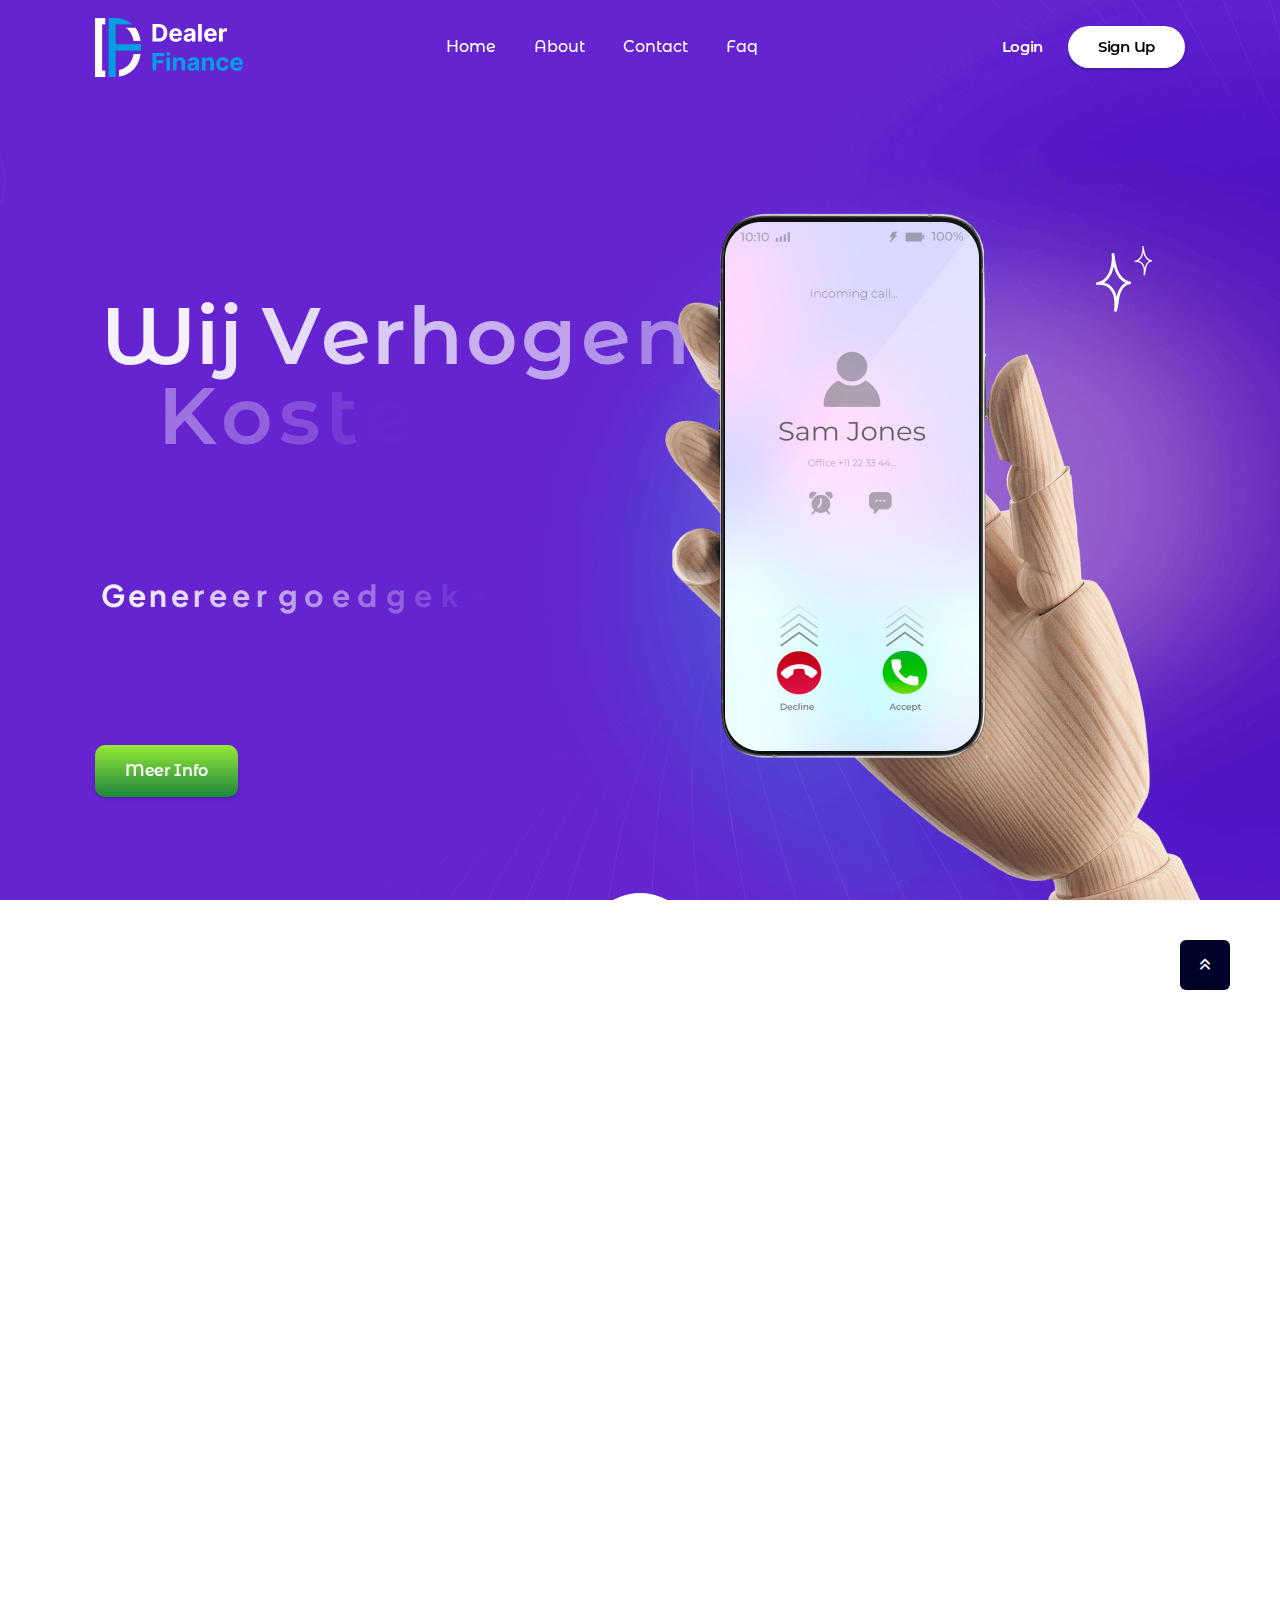
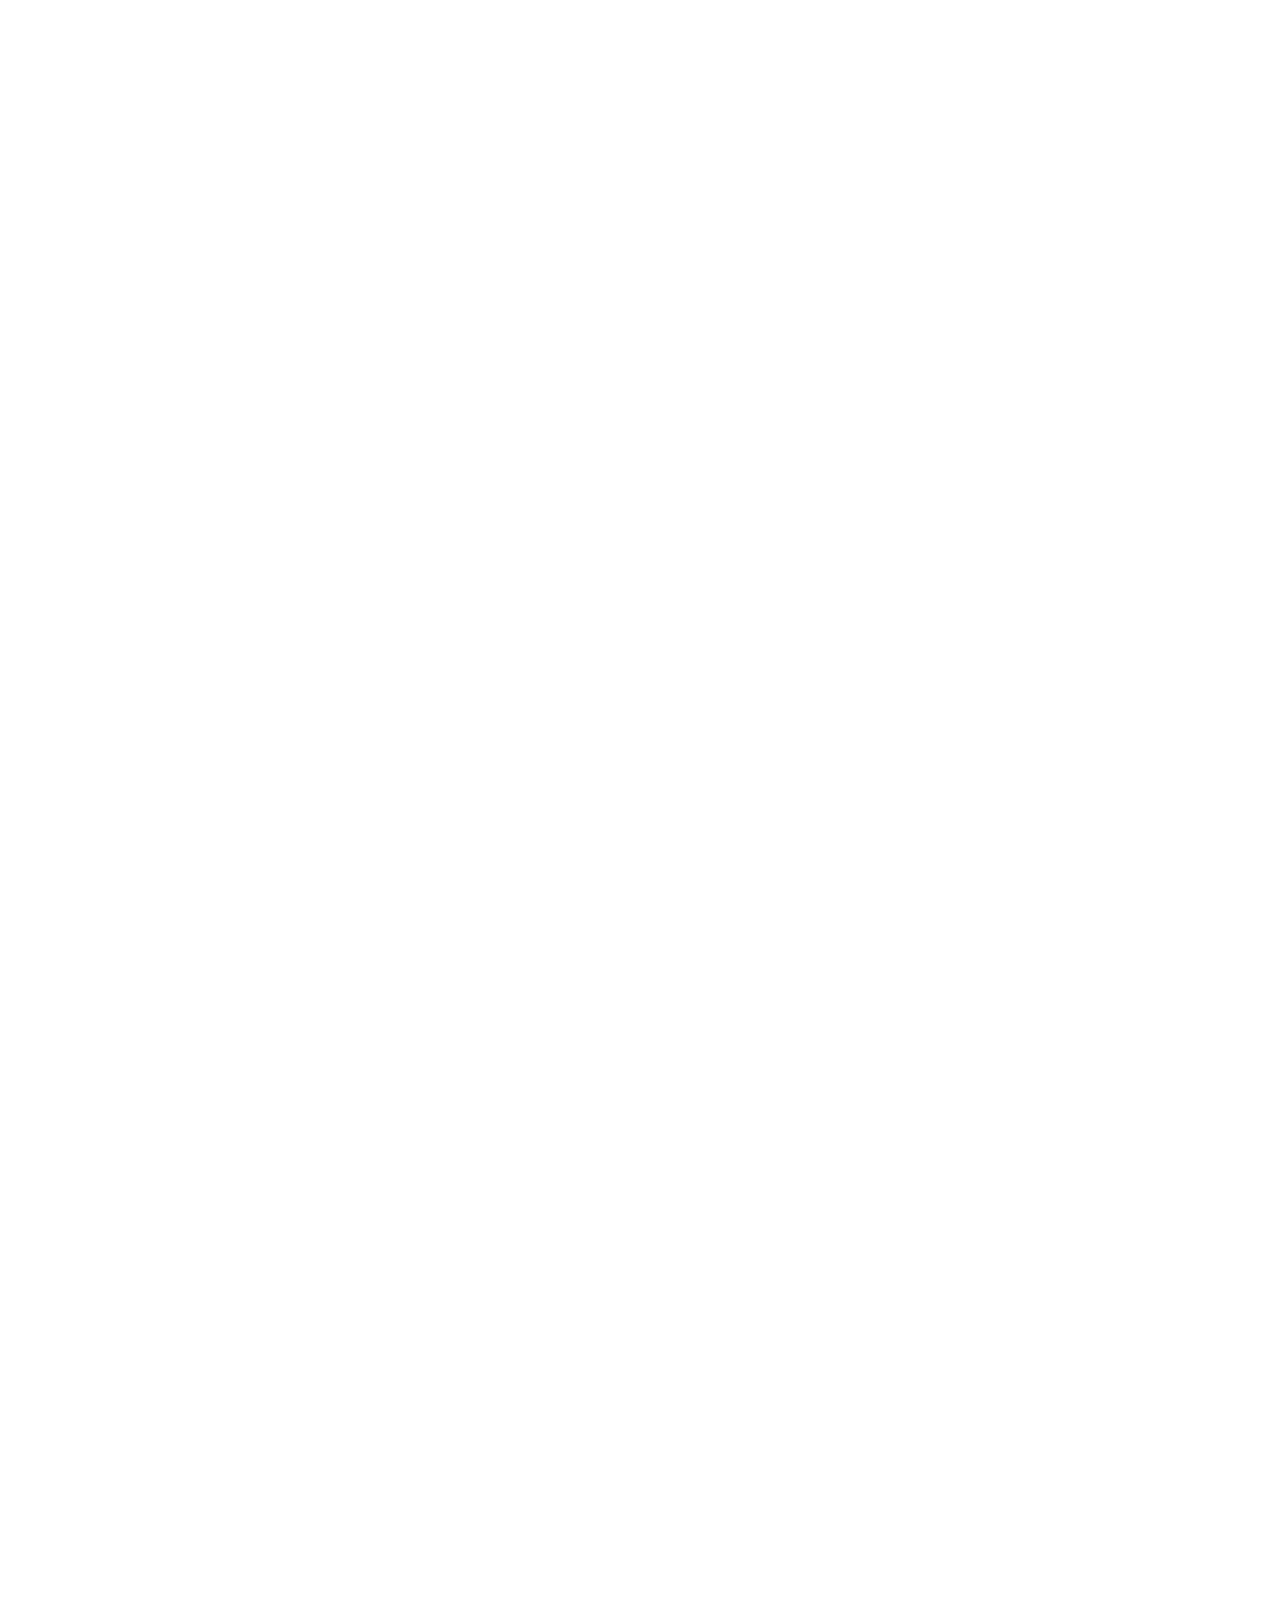
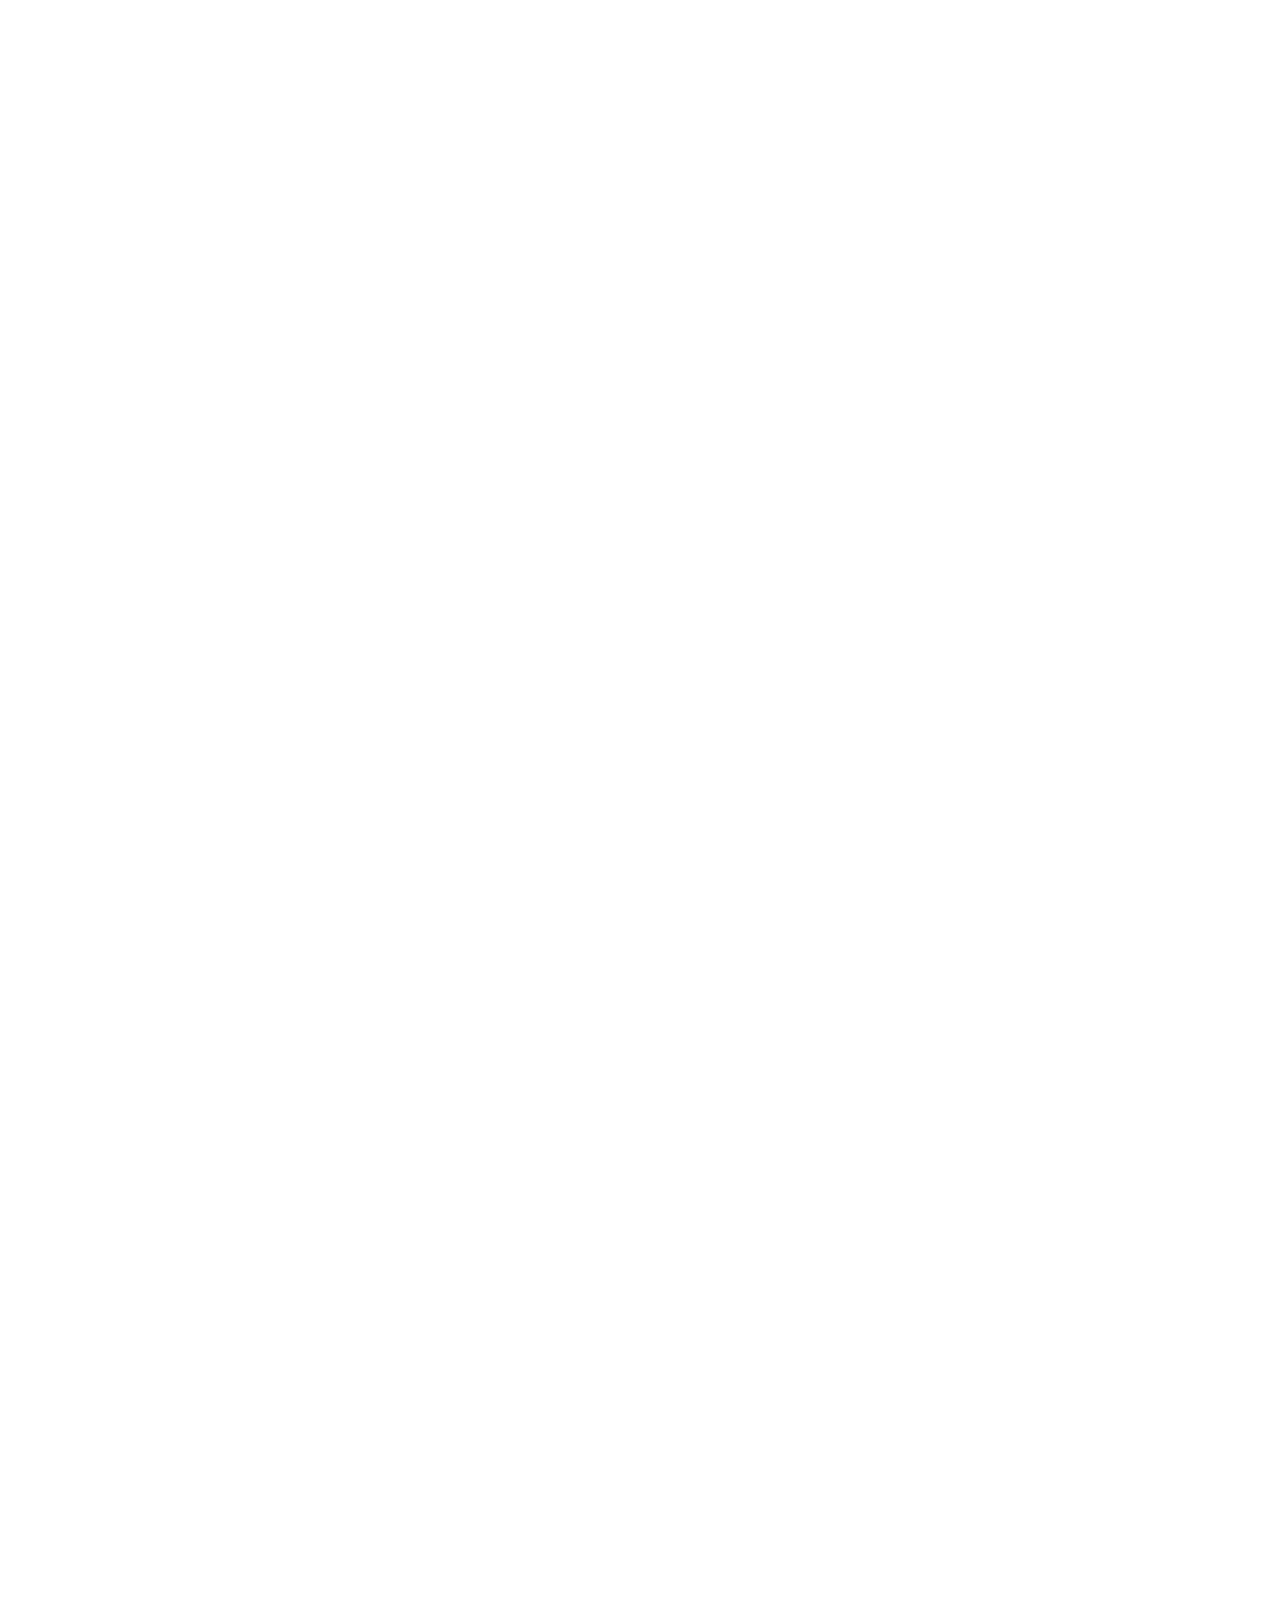
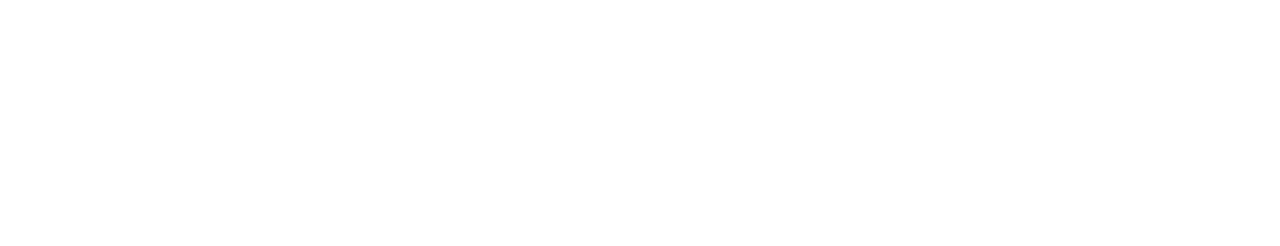
==== index.html @ 48c4adb1 "df website" ====
<!doctype html>
<html class="no-js" lang="zxx">

<head>
   <meta charset="utf-8">
   <meta http-equiv="x-ua-compatible" content="ie=edge">
   <title>DF - Dealer Finance</title>
   <meta name="description" content="">
   <meta name="viewport" content="width=device-width, initial-scale=1">

   <!-- Place favicon.ico in the root directory -->
   <link rel="shortcut icon" type="image/x-icon" href="assets/img/favicon-df.png">

   <!-- CSS here -->
   <link rel="stylesheet" href="assets/css/bootstrap.min.css">
   <link rel="stylesheet" href="assets/css/animate.css">
   <link rel="stylesheet" href="assets/css/custom-animation.css">
   <link rel="stylesheet" href="assets/css/slick.css">
   <link rel="stylesheet" href="assets/css/nice-select.css">
   <link rel="stylesheet" href="assets/css/flaticon.css">
   <link rel="stylesheet" href="assets/css/swiper-bundle.css">
   <link rel="stylesheet" href="assets/css/meanmenu.css">
   <link rel="stylesheet" href="assets/css/font-awesome-pro.css">
   <link rel="stylesheet" href="assets/css/magnific-popup.css">
   <link rel="stylesheet" href="assets/css/spacing.css">
   <link rel="stylesheet" href="assets/css/style.css">
</head>

<body>



   <!-- preloader -->
   <div id="preloader">
      <div class="preloader">
         <span></span>
         <span></span>
      </div>
   </div>
   <!-- preloader end  -->

   <!-- back-to-top-start  -->
   <button class="scroll-top scroll-to-target tp-style-green" data-target="html">
      <i class="far fa-angle-double-up"></i>
   </button>
   <!-- back-to-top-end  -->

   <!-- Popup container -->
   <div id="popup" class="popup">
      <div class="popup-content">
         <span class="close">&times;</span>
         <!-- <h2>Popup Content</h2> -->
         <img src="assets/img/about/about-5.png" alt="Image">
         <p>Lorem ipsum dolor sit amet, consectetur adipiscing elit.</p>
      </div>
   </div>

      <header class="tp-header-height">
         <!-- tp-header-area-start -->
         <div id="header-sticky" class="tp-header-2__area header-sticky-bg-2 tp-header-2__transparent tp-header-2__plr z-index-3">
            <div class="container-fluid g-0">
               <div class="row g-0 align-items-center">
                  <div class="col-xl-2 col-lg-2 col-md-6 col-6">
                     <div class="tp-header-2__logo">
                        <a class="white-logo" href="index.html"><img src="assets/img/logo/df-logo-white.png" alt=""></a>
                        <a class="black-logo" href="index.html"><img src="assets/img/logo/df-logo.png" alt=""></a>
                     </div>
                  </div>
                  <div class="col-xl-7 col-lg-7 d-none d-lg-block">
                     <div class="tp-header-2__main-menu text-center">
                        <nav id="mobile-menu">
                           <ul>
                              <li>
                                 <a href="index.html">Home</a>
                                 <!-- <ul class="submenu">
                                    <li><a href="index.html">Data analytics</a></li>
                                    <li><a href="index-2.html">Payment Gateway</a></li>
                                    <li><a href="index-3.html">CRM Software</a></li>
                                    <li><a href="index-4.html">Security Software</a></li>
                                    <li><a href="index-5.html">Saas</a></li>
                                 </ul> -->
                              </li>
                              <li>
                                 <a href="about.html">About</a>
                              </li>
                              <!-- <li>
                                 <a href="#">Pages</a>
                                 <ul class="submenu">
                                    <li><a href="about.html">About</a></li>
                                    <li><a href="team.html">Team</a></li>
                                    <li><a href="team-details.html">Team Details</a></li>
                                    <li><a href="career.html">Career</a></li>
                                    <li><a href="career-details.html">Career Details</a></li>
                                    <li><a href="integrations.html">Integrations</a></li>
                                    <li><a href="price.html">Price</a></li>
                                    <li><a href="register.html">Register</a></li>
                                    <li><a href="sign-in.html">Signin</a></li>
                                    <li><a href="404.html">404</a></li>
                                 </ul>
                              </li> -->
                              <!-- <li>
                                 <a href="service-details.html">Features</a>
                                 <ul class="submenu">
                                    <li><a href="service.html">Service</a></li>
                                    <li><a href="service-details.html">Service Details</a></li>
                                 </ul>
                              </li> -->
                              <!-- <li>
                                 <a href="blog-details.html">Blog</a>
                                 <ul class="submenu">
                                    <li><a href="blog.html">Blog</a></li>
                                    <li><a href="blog-list.html">Blog List</a></li>
                                    <li><a href="blog-details.html">Blog Details</a></li>
                                    <li><a href="blog-details-2.html">Blog Details 02</a></li>
                                 </ul>
                              </li>
                              <li>
                                 <a href="project-details.html">Portfoilo</a>
                                 <ul class="submenu">
                                    <li><a href="project.html">Project</a></li>
                                    <li><a href="project-details.html">Project Details</a></li>
                                 </ul>
                              </li> -->
                              <li><a href="contact.html">Contact</a></li>
                              <li><a href="faq.html">Faq</a></li>
                           </ul>
                        </nav>
                     </div>
                  </div>
                  <div class="col-xl-3 col-lg-3 col-md-6 col-6">
                     <div class="tp-header-2__right d-flex align-items-center justify-content-end">
                        <a class="tp-header-2__login d-none d-md-block" href="register.html">Login</a>
                        <a id="get-started" class="tp-btn-green-sm d-none d-md-block" href="sign-in.html">Sign Up</a>
                        <a class="header-bottom__bar tp-menu-bar d-lg-none" href="javascript:void(0)"><i class="fal fa-bars"></i></a>
                     </div>
                  </div>
               </div>
            </div>
         </div>
         <!-- tp-header-area-end -->
      </header>

   <!-- tp-offcanvus-area-start -->
   <div class="tpoffcanvas-area">
      <div class="tpoffcanvas">
         <div class="tpoffcanvas__close-btn">
            <button class="close-btn"><i class="fal fa-times"></i></button>
         </div>
         <div class="tpoffcanvas__logo text-center">
            <a href="index.html">
               <img src="assets/img/logo/df-logo-white.png" alt="">
            </a>
         </div>
         <div class="mobile-menu"></div>
         <div class="tpoffcanvas__instagram text-center">
            <div class="tpoffcanvas__instagram-title">
               <h4>instagram</h4>
            </div>
            <a href="#"><img src="assets/img/project/project-inner-4.jpg" alt=""></a>
            <a href="#"><img src="assets/img/project/project-inner-5.jpg" alt=""></a>
            <a href="#"><img src="assets/img/project/project-inner-6.jpg" alt=""></a>
            <a href="#"><img src="assets/img/project/project-inner-7.jpg" alt=""></a>
         </div>
         <div class="tpoffcanvas__info text-center">
            <h4 class="offcanva-title">we are here</h4>
            <a href="https://www.google.com/maps/@23.506657,90.3443647,7z" target="_blank">
               27 Division St, New York, <br>
               NY 10002, USA
            </a>
         </div>
         <div class="tpoffcanvas__social">
            <div class="social-icon text-center">
               <a href="#"><i class="fab fa-twitter"></i></a>
               <a href="#"><i class="fab fa-instagram"></i></a>
               <a href="#"><i class="fab fa-facebook-square"></i></a>
               <a href="#"><i class="fab fa-dribbble"></i></a>
            </div>
         </div>
      </div>
   </div>
   <div class="body-overlay"></div>
   <!-- tp-offcanvus-area-end -->

   <div id="smooth-wrapper">
      <div id="smooth-content">

         <main class="fix">
            <!-- tp-hero-area-start -->
            <div class="tp-hero-2__area tp-hero-2__ptb tp-hero-2__plr z-index fix p-relative"
               data-background="assets/img/hero/hero-bg-2.png">
               <div class="scroll-bg d-none d-sm-block">
                  <img src="assets/img/hero/scroll-down.png" alt="">
               </div>
               <div class="tp-hero-2__mouse-scroll smooth d-none d-sm-block">
                  <a class="mouse-scroll-btn" href="#payment-method"></a>
                  <span>Scroll Down</span>
               </div>
               <div class="tp-hero-2__shape-img-1 d-none d-sm-block">
                  <svg width="238" height="159" viewBox="0 0 238 159" fill="none" xmlns="http://www.w3.org/2000/svg">
                     <path class="line-2"
                        d="M234.344 52.0221C223.737 68.476 166.957 94.3438 103.492 41.3862C75.8453 16.8451 105.128 -10.4919 114.849 24.3323C124.571 59.1564 92.7914 100.54 68.4537 105.873C44.1161 111.206 27.3149 102.11 30.0997 91.4562C34.0369 76.394 74.0714 111.53 2.64231 134.089"
                        stroke="white" stroke-width="2" />
                     <path class="line-2" fill-rule="evenodd" clip-rule="evenodd"
                        d="M2.0625 133.958C2.41561 133.237 3.42407 131.16 3.56794 130.842C3.9652 129.948 4.03834 129.444 4.05489 128.923C4.06249 128.505 4.01353 128.07 4.12522 127.291C4.19178 126.861 3.87842 126.464 3.44849 126.405C3.01856 126.345 2.62947 126.648 2.56291 127.077C2.47204 127.784 2.47586 128.238 2.48453 128.637C2.48792 129.095 2.47134 129.451 2.12998 130.203C1.96731 130.57 0.83986 132.515 0.507014 133.501C0.331505 134.015 0.368942 134.416 0.454587 134.597C0.576866 134.857 0.815639 135.113 1.20469 135.308C1.70511 135.556 2.55838 135.75 3.5093 135.988C4.40364 136.21 5.40968 136.481 6.2686 136.942C6.98849 137.334 7.59496 137.863 7.84287 138.677C7.96607 139.092 8.3949 139.33 8.81178 139.207C9.22866 139.084 9.47003 138.645 9.34683 138.23C8.99025 137 8.10724 136.153 7.01332 135.56C6.04391 135.035 4.91164 134.714 3.88939 134.463C3.27915 134.309 2.71001 134.182 2.27274 134.041C2.20216 134.019 2.13233 133.988 2.0625 133.958Z"
                        fill="none" />
                  </svg>
               </div>
               <div class="container-fluid g-0">
                  <div class="row g-0 align-items-end">
                     <div class="col-xl-6 col-lg-6">
                        <div class="tp-hero-2__title-box">
                           <h3 class="tp-hero-2__title tp-char-animation">Wij Verhogen Kosteloos Uw Omzet!</h3>
                           
                        </div>
                        <div>
                           <h4 style="font-size: 30px; color: white; margin-bottom: 100px;" class="tp-char-animation">Genereer goedgekeurde proefritten 
                              met DealerFinance
                              </h4>
                        </div>
                        <div style="margin-bottom: 50px;" class="tp-hero-2__btn">
                           <a class="tp-btn-green wow tpfadeUp" data-wow-duration=".9s" data-wow-delay=".5s"
                              href="#">Meer Info</a>
                        </div>
                        <!-- <div class="tp-hero-2__user p-relative">
                           <h4 class="tp-char-animation-2">Over<span>5Ok+ Client</span> all over the world</h4>
                           <div class="tp-hero-2__user-img">
                              <img src="assets/img/hero/hero-user.jpg" alt="">
                           </div>
                           <div class="tp-hero-2__shape-1">
                              <svg width="101" height="15" viewBox="0 0 101 15" fill="none"
                                 xmlns="http://www.w3.org/2000/svg">
                                 <path d="M0.336934 5.24122C16.3707 0.583948 58.7418 -4.19312 99.9564 13.9568"
                                    stroke="white" stroke-width="1.5" />
                              </svg>
                           </div>
                        </div> -->
                     </div>
                     <div class="col-xl-6 col-lg-6">
                        <div class="tp-hero-2__right text-end p-relative">
                           <div class="tp-hero-2__main-img wow tpfadeRight" data-wow-duration=".9s"
                              data-wow-delay=".5s">
                              <img src="assets/img/hero/hero-img-2-1.png" alt="">
                           </div>
                           <!-- <div class="tp-hero-2__sub-img-1 d-none d-sm-block" data-parallax='{"x": 100, "smoothness": 30}'>
                              <img src="assets/img/hero/image_02.png" alt="">
                           </div> -->
                           <!-- <div class="tp-hero-2__sub-img-2 d-none d-sm-block"
                              data-parallax='{"x": -100, "smoothness": 10}'>
                              <img src="assets/img/hero/hero-img-2-3.png" alt="">
                           </div> -->
                           <!-- <div class="tp-hero-2__sub-img-3 d-none d-sm-block"
                              data-parallax='{"y": -80, "smoothness": 30}'>
                              <img src="assets/img/hero/hero-img-2-4.png" alt="">
                           </div> -->
                           <div class="tp-hero-2__sub-img-4">
                              <img src="assets/img/hero/hero-shape-2-2.png" alt="">
                           </div>
                        </div>
                     </div>
                  </div>
               </div>
            </div>
            <!-- tp-hero-area-end -->

            <!-- tp-video-area-start -->
            <div class="tp-vedio-area p-relative pt-120">
               <div class="container-fluid">
                  <div class="row justify-content-center">
                     <div class="col-xl-10">
                        <div class="tp-vedio-sction-box pb-70">
                           <h4 class="tp-vedio-title">
                              Wij leggen u graag in <br> 1 minuut uit hoe <b><span style="color: #0D3374;">Dealer</span> <span style="color: #009FE3;">Finance</span></b> uw <br> autobedrijf verbeterd!
                           </h4>
                        </div>
                     </div>
                  </div>
                  <div class="row">
                     <div class="col-12">
                        <div class="tp-vedio-wrap">
                           <a class="popup-video tp-cursor-point-area" href="https://www.youtube.com/watch?v=_RpLvsA1SNM">
                              <video class="play-video" id="myVideo" autoplay loop>
                                 <source src="https://html.hixstudio.net/videos/softec/softec-video.mp4" type="video/mp4">
                              </video>
                           </a>
                        </div>
                     </div>
                  </div>
               </div>
            </div>
            <!-- tp-video-area-end -->

            <!-- <div class="contact-form-area pb-120 mt-140">
               <div class="container">
                  <div class="row gx-0">
                     <div class="col-xl-5 col-lg-6">
                        <div class="contact-form-left">
                           <div class="contact-form-section-box pb-80">
                              <h5 class="inner-section-subtitle">CONTACT US</h5>
                              <h4 class="tp-section-title pb-10">We'd love to <br> hear From 
                              <span>
                                 <svg width="44" height="44" viewBox="0 0 44 44" fill="none" xmlns="http://www.w3.org/2000/svg" xmlns:xlink="http://www.w3.org/1999/xlink">
                                    <rect width="44" height="44" fill="url(#pattern0)"/>
                                    <defs>
                                    <pattern id="pattern0" patternContentUnits="objectBoundingBox" width="1" height="1">
                                    <use xlink:href="#image0_2106_35" transform="translate(-0.425532 -0.170213) scale(0.0212766)"/>
                                    </pattern>
                                    <image id="image0_2106_35" width="83" height="66" xlink:href="[data-uri]"/>
                                    </defs>
                                 </svg>
                              </span>
                              you.</h4>
                              <p>While we're good with smoke signals,
                                 there <br> are easier ways to get in touch.</p>
                           </div>
                           <div class="contact-form-social-box p-relative">
                              <div class="contact-form-social-item">
                                 <a href="#"><i class="fab fa-facebook-f"></i></a>
                                 <a href="#"><i class="fab fa-twitter"></i></a>
                                 <a href="#"><i class="fab fa-linkedin-in"></i></a>
                                 <a href="#"><i class="fab fa-instagram"></i></a>
                              </div>
                              <div class="contact-form-section-img">
                                 <img src="assets/img/contact/contact-icon-sm-4.png" alt="">
                              </div>
                           </div>
                        </div>
                     </div>
                     <div class="col-xl-7 col-lg-6">
                        <div class="contact-form-right-warp">
                           <div class="postbox__comment-form">
                              <form action="#" class="box">
                                 <div class="row gx-20">
                                    <div class="col-12">
                                       <div class="postbox__comment-input mb-30">
                                          <input type="text" class="inputText" required>
                                          <span class="floating-label">Full  Name</span>
                                       </div>
                                    </div>
                                    <div class="col-12">
                                       <div class="postbox__comment-input mb-30">
                                          <input type="text" class="inputText" required>
                                          <span class="floating-label">Your Email</span>
                                       </div>
                                    </div>
                                    <div class="col-12">
                                       <div class="postbox__comment-input mb-35">
                                          <input type="text" class="inputText" required>
                                          <span class="floating-label">Phone Number</span>
                                       </div>
                                    </div>
                                    <div class="col-12">
                                       <div class="postbox__select mb-30">
                                          <select>
                                             <option>Your Inquiry about</option>
                                             <option>01 Year</option>
                                             <option>02 Year</option>
                                             <option>03 Year</option>
                                             <option>04 Year</option>
                                             <option>05 Year</option>
                                          </select>
                                       </div>
                                    </div>
                                    <div class="col-xxl-12">
                                       <div class="postbox__comment-input mb-30">
                                          <textarea class="textareaText" required></textarea>
                                          <span class="floating-label-2">Message...</span>
                                       </div>
                                    </div>
                                    <div class="col-xxl-12">
                                       <div class="postbox__btn-box">
                                          <button class="submit-btn w-100">Send your Request</button>
                                       </div>
                                    </div>
                                 </div>
                              </form>
                           </div>
                        </div>
                     </div>
                  </div>
               </div>
            </div> -->

            <!-- tp-payment-area-start -->
            <!-- <div id="payment-method" class="tp-payment__area pt-110 pb-110">
               <div class="container">
                  <div class="row justify-content-center">
                     <div class="col-xl-7">
                        <div class="tp-payment__title-box text-center mb-55">
                           <h3 class="tp-section-title-lg">You'll love our <br> powerful payments.</h3>
                           <p>We've got all your payments covered</p>
                        </div>
                     </div>
                  </div>
                  <div class="row justify-content-center">
                     <div class="col-xl-12">
                        <div class="row">
                           <div class="col-md-6 mb-30">
                              <div class="tp-payment__item tp-payment__bg-color-2 p-relative z-index wow tpfadeLeft" data-wow-duration=".9s" data-wow-delay=".3s">
                                 <div class="tp-payment__shape-4">
                                    <img src="assets/img/payment/qrcode.png" alt="">
                                 </div>
                                 <div class="tp-payment__shape-5">
                                    <img src="assets/img/payment/mobile.png" alt="">
                                 </div>
                                 <div class="tp-payment__shape-6">
                                    <img src="assets/img/payment/hand.png" alt="">
                                 </div>
                                 <div class="tp-payment__shape-7">
                                    <img src="assets/img/payment/coin-1.png" alt="">
                                 </div>
                                 <div class="tp-payment__shape-8">
                                    <img src="assets/img/payment/coin-2.png" alt="">
                                 </div>
                                 <div class="tp-payment__content">
                                    <h3 class="tp-payment__title">Scan & Go</h3>
                                    <p>Transform your payment link into a QR code
                                       that customers can scan with their <br>
                                       phone to pay.
                                    </p>
                                 </div>
                              </div>
                           </div>
                           <div class="col-md-6 mb-30">
                              <div class="tp-payment__item tp-payment__bg-color-3 p-relative z-index wow tpfadeRight" data-wow-duration=".9s" data-wow-delay=".5s">
                                 <div class="tp-payment__shape-9">
                                    <img src="assets/img/payment/payment-3.png" alt="">
                                 </div>
                                 <div class="tp-payment__shape-11">
                                    <img src="assets/img/payment/message.png" alt="">
                                 </div>
                                 <div class="tp-payment__content">
                                    <h3 class="tp-payment__title">Easily Send Requesrs
                                       vai e-mail or SMS</h3>
                                    <p>... or copy-paste the link</p>
                                 </div>
                              </div>
                           </div>
                        </div>
                     </div>
                     <div class="col-xl-12 mb-30">
                        <div class="tp-payment__item p-relative z-index wow tpfadeUp" data-wow-duration=".9s" data-wow-delay=".7s">
                           <div class="tp-payment__shape-1">
                              <img src="assets/img/payment/background.png" alt="">
                           </div>
                           <div class="row">
                              <div class="col-md-6">
                                 <div class="tp-payment__content tp-payment__content-space">
                                    <h3 class="tp-payment__title">Online Billing & <br> Invoicing Payments.</h3>
                                    <p>Get paid faster with Online Invoicing <br> and the Virtual Terminal.</p>
                                    <a href="service-details.html">Explore Invoicing Tools<i class="far fa-arrow-right"></i></a>
                                 </div>
                              </div>
                              <div class="col-md-6">
                                 <div class="tp-payment__shape-2">
                                    <img src="assets/img/payment/image.png" alt="">
                                 </div>
                                 <div class="tp-payment__shape-3 d-none d-sm-block">
                                    <img src="assets/img/payment/get-paid.png" alt="">
                                 </div>
                              </div>
                           </div>
                        </div>
                     </div>
                  </div>
               </div>
            </div> -->
            <!-- tp-payment-area-end -->

            <section class="story-section" style="margin-top: 100px;">
               <div class="container">
                  <div class="row">
                     <div class="col-sm-6">
                        <img src="assets/img/faq/va.png" alt="">
                     </div>
                     <div class="col-sm-6">
                        <h1>Met Dealer Finance ben je 24/7 bereikbaar en wordt elke beller een lead.</h1>
                        <p>
                           Ondanks chatbots, online formulieren en WhatsApp, pakken de meeste klanten nog steeds het liefst de telefoon. Digital assistent Max neemt altijd de telefoon op. Hij registreert bellers en plant fysieke en telefonische afspraken in voor sales en werkplaats. Ook buiten kantooruren.
                           Dealers verhogen omzet door altijd telefonisch bereikbaar te zijn.
                        </p>
                        <a href="#">Learn more</a>
                     </div>
                  </div>
               </div>
            </section>
            

            <!-- tp-integration-area-start -->
            <div class="tp-intigration-area tp-intigration-five-space fix logo-section">
               <div class="container">
                  <div class="row">
                     <div class="col-12">
                        <div class="tp-intigration-five-wrapper p-relative">
                           <div class="tp-intigration-five-section-box text-center">
                              <h3 class="tp-section-title-5 pb-10 text-black"><span>Integreer</span> <br>Makkelijk Met Bekende Portalen</h3>
                              <p>Activeer DealerFinance in een paar klikken en verhoog uw omzet! </p>
                              <div class="tp-intigration-five-btn">
                                 <button id="openPopup" class="tp-btn-blue-lg purple-bg circle-effect-black">Probeer het uit </button>
                              </div>
                           </div>

                           

                           <div class="tp-intigration-five-circle-img-1 tp-zoom-thumb d-none d-lg-block">
                              <img src="assets/img/feature/bl1.png" alt="">
                           </div>
                           <div class="tp-intigration-five-circle-img-2 tp-zoom-thumb d-md-block">
                              <img src="assets/img/feature/bl4.png" alt="">
                           </div>
                           <div class="tp-intigration-five-circle-img-3 tp-zoom-thumb d-lg-block">
                              <img src="assets/img/feature/bl3.png" alt="">
                           </div>
                           <div class="tp-intigration-five-circle-img-4 tp-zoom-thumb d-md-block">
                              <img src="assets/img/feature/bl8.png" alt="">
                           </div>
                           <div class="tp-intigration-five-circle-img-5 tp-zoom-thumb d-md-block">
                              <img src="assets/img/feature/bl6-2.png" alt="">
                           </div>
                           <div class="tp-intigration-five-circle-img-6 tp-zoom-thumb d-lg-block">
                              <img src="assets/img/feature/bl2.png" alt="">
                           </div>
                           <!-- <div class="tp-intigration-five-circle-img-7 tp-zoom-thumb d-lg-block">
                              <img src="assets/img/feature/fea-circle-5-7.png" alt="">
                           </div> -->
                           <div class="tp-intigration-five-circle-img-8 tp-zoom-thumb d-lg-block">
                              <img src="assets/img/feature/bl9.png" alt="">
                           </div>
                           <div class="tp-intigration-five-circle-img-9 tp-zoom-thumb d-md-block">
                              <img src="assets/img/feature/bl7.png" alt="">
                           </div>
                           <div class="tp-intigration-five-circle-img-10 tp-zoom-thumb d-md-block">
                              <img src="assets/img/feature/bl5.png" alt="">
                           </div>
                           <div class="tp-intigration-five-circle-img-11 tp-zoom-thumb">
                              <img src="assets/img/feature/fea-circle-5-11.png" alt="">
                           </div>
                           <div class="tp-intigration-five-circle-img-12 tp-zoom-thumb">
                              <img src="assets/img/feature/fea-circle-5-12.png" alt="">
                           </div>
                           <div class="tp-intigration-five-circle-img-13 tp-zoom-thumb">
                              <img src="assets/img/feature/fea-circle-5-13.png" alt="">
                           </div>
                           <div class="tp-intigration-five-circle-img-14 tp-zoom-thumb">
                              <img src="assets/img/feature/fea-circle-5-14.png" alt="">
                           </div>
                        </div>
                     </div>
                  </div>
               </div>
            </div>
            <!-- tp-integration-area-end -->



            <!-- tp-payment-method-area-start -->
            <!-- <div class="tp-payment-method__area tp-payment-method__space">
               <div class="container-fluid g-0">
                  <div class="row g-0 justify-content-center">
                     <div class="col-xl-7">
                        <div class="tp-payment-method__title-box text-center mb-20">
                           <h3 class="tp-section-title-lg pb-10">Integreer makkelijk met <br> bekende portalen</h3>
                           <p>We've got all your payments covered</p>
                        </div>
                     </div>
                  </div>
                  <div class="row g-0">
                     <div class="col-12">
                        <div class="tp-payment-method__wrapper text-center p-relative">
                           <div class="tp-payment-method__main-circle p-relative z-index">
                              <div class="tp-payment-method__main-img z-index-3">
                                 <img src="assets/img/payment-logo/logo-main.png" alt="">
                              </div>
                              <div class="tp-payment-method__line-1">
                                 <div class="tp-payment-method__circle circle-1"></div>
                                 <span><img src="assets/img/payment-logo/logo-3.png" alt=""></span>
                              </div>
                              <div class="tp-payment-method__line-2 d-none d-lg-block">
                                 <div class="tp-payment-method__circle circle-2"></div>
                                 <span><img src="assets/img/payment-logo/logo-1.png" alt=""></span>
                              </div>
                              <div class="tp-payment-method__line-3">
                                 <div class="tp-payment-method__circle circle-3"></div>
                                 <span><img src="assets/img/payment-logo/logo-2.png" alt=""></span>
                              </div>
                              <div class="tp-payment-method__line-4 d-none d-lg-block">
                                 <div class="tp-payment-method__circle circle-4"></div>
                                 <span><img src="assets/img/payment-logo/logo-4.png" alt=""></span>
                              </div>
                              <div class="tp-payment-method__line-5">
                                 <div class="tp-payment-method__circle circle-5"></div>
                                 <span><img src="assets/img/payment-logo/logo-5.png" alt=""></span>
                              </div>
                              <div class="tp-payment-method__line-6 d-none d-lg-block">
                                 <div class="tp-payment-method__circle circle-6"></div>
                                 <span><img src="assets/img/payment-logo/logo-6.png" alt=""></span>
                              </div>
                              <div class="tp-payment-method__line-7">
                                 <div class="tp-payment-method__circle circle-7"></div>
                                 <span><img src="assets/img/payment-logo/logo-7.png" alt=""></span>
                              </div>
                              <div class="tp-payment-method__line-8 d-none d-lg-block">
                                 <div class="tp-payment-method__circle circle-8"></div>
                                 <span><img src="assets/img/payment-logo/logo-16.png" alt=""></span>
                              </div>
                              <div class="tp-payment-method__line-9">
                                 <div class="tp-payment-method__circle circle-9"></div>
                                 <span><img src="assets/img/payment-logo/logo-15.png" alt=""></span>
                              </div>
                              <div class="tp-payment-method__line-10 d-none d-lg-block">
                                 <div class="tp-payment-method__circle circle-10"></div>
                                 <span><img src="assets/img/payment-logo/logo-14.png" alt=""></span>
                              </div>
                              <div class="tp-payment-method__line-11">
                                 <div class="tp-payment-method__circle circle-11"></div>
                                 <span><img src="assets/img/payment-logo/logo-13.png" alt=""></span>
                              </div>
                              <div class="tp-payment-method__line-12 d-none d-lg-block">
                                 <div class="tp-payment-method__circle circle-12"></div>
                                 <span><img src="assets/img/payment-logo/logo-12.png" alt=""></span>
                              </div>
                              <div class="tp-payment-method__line-13">
                                 <div class="tp-payment-method__circle circle-13"></div>
                                 <span><img src="assets/img/payment-logo/logo-11.png" alt=""></span>
                              </div>
                              <div class="tp-payment-method__line-14 d-none d-lg-block">
                                 <div class="tp-payment-method__circle circle-14"></div>
                                 <span><img src="assets/img/payment-logo/logo-10.png" alt=""></span>
                              </div>
                              <div class="tp-payment-method__line-15">
                                 <div class="tp-payment-method__circle circle-15"></div>
                                 <span><img src="assets/img/payment-logo/logo-9.png" alt=""></span>
                              </div>
                              <div class="tp-payment-method__line-16">
                                 <div class="tp-payment-method__circle circle-16"></div>
                                 <span><img src="assets/img/payment-logo/logo-8.png" alt=""></span>
                              </div>
                           </div>
                        </div>
                     </div>
                  </div>
               </div>
            </div> -->
            <!-- tp-payment-method-area-end -->

            <!-- tp-service-area-end -->
            <!-- <div class="tp-service-2__area p-relative pt-70 pb-160">
               <div class="tp-service-2__shape">
                  <img src="assets/img/service/sv-bg-2-1.jpg" alt="">
               </div>
               <div class="container z-index-5">
                  <div class="row align-items-center mb-50">
                     <div class="col-xl-6 col-lg-6">
                        <div class="tp-service-2__section-box">
                           <h3 class="tp-section-title-lg pb-20">We provide the <br>
                              best service for you</h3>
                           <p>We've got all your payments covered</p>
                        </div>
                     </div>
                     <div class="col-xl-6 col-lg-6 wow tpfadeRight" data-wow-duration=".9s" data-wow-delay=".3s">
                        <div class="tp-service-2__user-box p-relative d-flex flex-wrap justify-content-lg-start justify-content-lg-end align-items-center">
                           <div class="tp-service-2__user-shape">
                              <svg width="470" height="18" viewBox="0 0 470 18" fill="none" xmlns="http://www.w3.org/2000/svg">
                                 <path fill-rule="evenodd" clip-rule="evenodd" d="M199.614 1.72387C177.533 2.31462 155.712 3.04101 134.432 3.83514C104.309 4.95854 74.1969 6.12068 44.2665 7.96073C34.8451 8.5418 25.2775 8.90979 15.915 9.63613C10.0378 10.0913 2.24477 10.7401 1.22204 10.8757C0.687102 10.9531 0.453729 11.0695 0.37832 11.1082C-0.151901 11.3794 -0.0551557 11.6407 0.244125 11.8441C0.364308 11.9313 0.668216 12.1444 1.51186 12.1735C57.9321 14.1588 115.625 10.285 172.113 9.87824C270.075 9.18096 371.005 11.9507 468.189 17.9938C469.037 18.0423 469.862 17.8001 469.98 17.4418C470.121 17.0931 469.508 16.7542 468.66 16.7057C371.312 10.6529 270.216 7.87347 172.066 8.58044C119.421 8.95813 65.7369 12.3575 13.0188 11.1953C14.2301 11.0985 15.4178 11.0016 16.5018 10.9144C25.8267 10.1881 35.3541 9.8298 44.7379 9.24873C74.6046 7.40868 104.655 6.24654 134.739 5.13282C172.066 3.73826 211.02 2.53737 250.28 1.97567C264.325 2.06283 278.322 2.15003 292.32 2.25656C322.602 2.48899 353.025 3.16691 383.236 4.07725C392.332 4.3581 401.428 4.64861 410.524 4.9004C413.541 4.98757 421.317 5.23932 422.401 5.21995C423.745 5.20058 424.004 4.73577 424.027 4.65829C424.098 4.48397 424.051 4.24185 423.391 4.03847C423.32 4.00942 422.896 3.91251 421.953 3.8544C367.023 0.426098 308.368 -0.145196 250.327 0.677985C189.104 0.319659 127.646 0.164636 66.5783 0C65.704 0 64.99 0.290577 64.9829 0.648903C64.9782 1.00723 65.6827 1.29782 66.557 1.3075C110.775 1.42371 155.217 1.53986 199.614 1.72387Z" fill="url(#paint0_linear_552_4801)"/>
                                 <defs>
                                 <linearGradient id="paint0_linear_552_4801" x1="0" y1="9" x2="470" y2="9" gradientUnits="userSpaceOnUse">
                                 <stop stop-color="#491EB8" stop-opacity="0"/>
                                 <stop offset="1" stop-color="#DA2A51"/>
                                 </linearGradient>
                                 </defs>
                              </svg>
                           </div>
                           <div class="tp-service-2__user">
                              <span data-purecounter-duration="0" data-purecounter-end="35" class="purecounter">35</span>
                              <p>Active Users</p>
                           </div>
                           <div class="tp-service-2__user">
                              <span>240<i>+</i></span>
                              <p>Trusted Companies</p>
                           </div>
                           <div class="tp-service-2__user">
                              <span>78<i>k</i></span>
                              <p>Customer care</p>
                           </div>
                        </div>
                     </div>
                  </div>
                  <div class="row gx-60">
                     <div class="col-xl-3 col-lg-3 col-md-6 mb-40 wow tpfadeUp" data-wow-duration=".9s" data-wow-delay=".4s">
                        <div class="tp-service-2__item-wrapper p-relative">
                           <div class="tp-service-2__item d-flex justify-content-between flex-column">
                              <div class="tp-service-2__icon">
                                 <img src="assets/img/service/sv-icon-2-1.png" alt="">
                              </div>
                              <div class="tp-service-2__text">
                                 <h4 class="tp-service-2__title-sm"><a href="service-details.html">Online</a></h4>
                                 <a class="tp-service-2__link" href="service-details.html">Explore<i class="far fa-arrow-right"></i></a>
                              </div>
                           </div>
                           <div class="tp-service-2__bg-shape"></div>
                        </div>
                     </div>
                     <div class="col-xl-3 col-lg-3 col-md-6 mb-40 wow tpfadeUp" data-wow-duration=".9s" data-wow-delay=".6s">
                        <div class="tp-service-2__item-wrapper p-relative">
                           <div class="tp-service-2__item d-flex justify-content-between flex-column">
                              <div class="tp-service-2__icon">
                                 <img src="assets/img/service/sv-icon-2-2.png" alt="">
                              </div>
                              <div class="tp-service-2__text">
                                 <h4 class="tp-service-2__title-sm"><a href="service-details.html">Bank Transfers</a></h4>
                                 <a class="tp-service-2__link" href="service-details.html">Explore<i class="far fa-arrow-right"></i></a>
                              </div>
                           </div>
                           <div class="tp-service-2__bg-shape tp-service-2__color-2"></div>
                        </div>
                     </div>
                     <div class="col-xl-3 col-lg-3 col-md-6 mb-40 wow tpfadeUp" data-wow-duration=".9s" data-wow-delay=".8s">
                        <div class="tp-service-2__item-wrapper p-relative">
                           <div class="tp-service-2__item d-flex justify-content-between flex-column">
                              <div class="tp-service-2__icon">
                                 <img src="assets/img/service/sv-icon-2-3.png" alt="">
                              </div>
                              <div class="tp-service-2__text">
                                 <h4 class="tp-service-2__title-sm"><a href="service-details.html">Keyed</a></h4>
                                 <a class="tp-service-2__link" href="service-details.html">Explore<i class="far fa-arrow-right"></i></a>
                              </div>
                           </div>
                           <div class="tp-service-2__bg-shape tp-service-2__color-3"></div>
                        </div>
                     </div>
                     <div class="col-xl-3 col-lg-3 col-md-6 mb-40 wow tpfadeUp" data-wow-duration=".9s" data-wow-delay=".9s">
                        <div class="tp-service-2__item-wrapper p-relative">
                           <div class="tp-service-2__item  d-flex justify-content-between flex-column">
                              <div class="tp-service-2__icon">
                                 <img src="assets/img/service/sv-icon-2-4.png" alt="">
                              </div>
                              <div class="tp-service-2__text">
                                 <h4 class="tp-service-2__title-sm"><a href="service-details.html">In-Person</a></h4>
                                 <a class="tp-service-2__link" href="service-details.html">Explore<i class="far fa-arrow-right"></i></a>
                              </div>
                           </div>
                           <div class="tp-service-2__bg-shape tp-service-2__color-4"></div>
                        </div>
                     </div>
                  </div>
                  <div class="row justify-content-center">
                     <div class="col-xl-10 wow tpfadeUp" data-wow-duration=".9s" data-wow-delay=".9s">
                        <div class="tp-service-2__bottom-wrapper p-relative mt-30">
                           <div class="tp-service-2__feature-item">
                              <h4 class="tp-service-2__feature-title">More free tools than you can handle</h4>
                              <div class="tp-service-2__feature-box d-flex justify-content-between">
                                 <div class="tp-service-2__feature-list">
                                    <ul>
                                       <li>Invoicing</li>
                                       <li>Online Checkout</li>
                                       <li>Point-of-Sale</li>
                                       <li>Online Food Ordering</li>
                                       <li>ICard Vault</li>
                                       <li>Customer Portal</li>
                                       <li>Inventory</li>
                                       <li>Virtual Terminal</li>
                                       <li>Recurring Plans</li>
                                       <li>Payment Links</li>
                                       <li>SMS Payments</li>
                                       <li>QR Codes</li>
                                    </ul>
                                 </div>
                              </div>
                           </div>
                        </div>
                     </div>
                  </div>
               </div>
            </div> -->
            <!-- tp-service-area-end -->

            <!-- tp-account-area-strat -->
            <!-- <div class="tp-account-area pb-120">
               <div class="container">
                  <div class="row align-items-center">
                     <div class="col-xl-6 col-lg-6">
                        <div class="tp-account-thumb-wrapper p-relative text-center wow tpfadeLeft" data-wow-duration=".9s" data-wow-delay=".5s">
                           <div class="tp-account-bg">
                              <img src="assets/img/account/account-bg.png" alt="">
                           </div>
                           <div class="tp-account-main-img">
                              <img src="assets/img/account/acc-main.png" alt="">
                           </div>
                           <div class="tp-account-author">
                              <img src="assets/img/account/ac-author.png" alt="">
                           </div>
                           <div class="tp-account-shape-1">
                              <img src="assets/img/account/ac-shape-1.png" alt="">
                           </div>
                           <div class="tp-account-shape-2">
                              <img src="assets/img/account/ac-shape-2.png" alt="">
                           </div>
                        </div>
                     </div>
                     <div class="col-xl-6 col-lg-6">
                        <div class="tp-account-step-wrapper">
                           <div class="tp-account-section-box mb-40">
                              <h4 class="tp-section-subtitle-2">Open An Account</h4>
                              <h3 class="tp-section-title-lg">Let’s get started</h3>
                           </div>
                           <div class="tp-account-step mb-50">
                              <div class="tp-account-item d-flex align-items-center">
                                 <span>01</span>
                                 <p>Sign up in a few minutes</p>
                              </div>
                              <div class="tp-account-item d-flex align-items-center">
                                 <span>02</span>
                                 <p>Let us verify your identity</p>
                              </div>
                              <div class="tp-account-item d-flex align-items-center">
                                 <span>03</span>
                                 <p>Your account is open; you can send <br> your first payment</p>
                              </div>
                           </div>
                           <div class="tp-account-btn-box">
                              <a class="tp-btn-green mb-15" href="register.html">Open An Account in Minutes</a>
                              <p>Try it for 30 days. For free. No obligations.</p>
                           </div>
                        </div>
                     </div>
                  </div>
               </div>
            </div> -->
            <!-- tp-account-area-end -->

            <!-- tp-testimonial-area-start -->
            <section id="review-sec">
               <div class="tp-testimonial-area pt-130 pb-130 fix" data-background="assets/img/testimonial/testi-bg-5-1.jpg">
                  <div class="container">
                     <div class="row align-items-end tp-testimonial-five-section-space">
                        <div class="col-md-8">
                           <div class="tp-testimonial-five-section-box">
                              <span class="tp-section-subtitle-5">Reviews</span>
                              <h3 class="tp-section-title-5">Deze autobedrijven gingen <span>u voor</span></h3>
                        </div>  
                        </div>
                        <div class="col-md-4">
                           <div class="tp-testimonial-five-arrow d-flex align-items-center justify-content-start justify-content-md-end">
                              <div class="test-next">
                                 <button><i class="far fa-arrow-left"></i></button>
                              </div>
                              <div class="test-prev">
                                 <button><i class="far fa-arrow-right"></i></button>
                              </div>
                           </div>
                        </div>
                     </div>
                  </div>
                  <div class="container-fluid p-0">
                     <div class="row g-0">
                        <div class="col-12">
                           <div class="tp-testimonial-five-slider-section">
                              <div class=" swiper-container testimonial-five-slider-active">
                                 <div class="swiper-wrapper">
                                    <div class="swiper-slide">
                                       <div class="tp-testimonial-five-item">
                                          <div class="tp-testimonial-five-wrapper d-flex justify-content-between align-items-center">
                                             <div class="tp-testimonial-five-top-info d-flex align-items-center">
                                                <div class="tp-testimonial-five-avata">
                                                   <img src="assets/img/testimonial/testi-icon-5-4.png" alt="">
                                                </div>
                                                <div class="tp-testimonial-five-author-info">
                                                   <h4>Joann J.</h4>
                                                   <span>Community Organiser</span>
                                                </div>
                                             </div>
                                             <div class="tp-testimonial-five-brand d-none d-sm-block">
                                                <img src="assets/img/testimonial/testi-logo-5-2.png" alt="">
                                             </div>
                                          </div>
                                          <div class="tp-testimonial-five-content">
                                             <p>“ This is really awesome. many small businessmen are
                                                suffering from this service in different platform and the
                                                lovers are always looking this kind of feature on
                                                their own website. ”
                                             </p>
                                          </div>
                                       </div>
                                    </div>
                                    <div class="swiper-slide">
                                       <div class="tp-testimonial-five-item">
                                          <div class="tp-testimonial-five-wrapper d-flex justify-content-between align-items-center">
                                             <div class="tp-testimonial-five-top-info d-flex align-items-center">
                                                <div class="tp-testimonial-five-avata">
                                                   <img src="assets/img/testimonial/testi-icon-5-2.png" alt="">
                                                </div>
                                                <div class="tp-testimonial-five-author-info">
                                                   <h4>Steven G.</h4>
                                                   <span>Community Organiser</span>
                                                </div>
                                             </div>
                                             <div class="tp-testimonial-five-brand d-none d-sm-block">
                                                <img src="assets/img/testimonial/testi-logo-5-1.png" alt="">
                                             </div>
                                          </div>
                                          <div class="tp-testimonial-five-content">
                                             <p>“ This is really awesome. many small businessmen are
                                                suffering from this service in different platform and the
                                                lovers are always looking this kind of feature on
                                                their own website. ”
                                             </p>
                                          </div>
                                       </div>
                                    </div>
                                    <div class="swiper-slide">
                                       <div class="tp-testimonial-five-item">
                                          <div class="tp-testimonial-five-wrapper d-flex justify-content-between align-items-center">
                                             <div class="tp-testimonial-five-top-info d-flex align-items-center">
                                                <div class="tp-testimonial-five-avata">
                                                   <img src="assets/img/testimonial/testi-icon-5-3.png" alt="">
                                                </div>
                                                <div class="tp-testimonial-five-author-info">
                                                   <h4>Gary M. Adams</h4>
                                                   <span>Community Organiser</span>
                                                </div>
                                             </div>
                                             <div class="tp-testimonial-five-brand d-none d-sm-block">
                                                <img src="assets/img/testimonial/testi-logo-5-3.png" alt="">
                                             </div>
                                          </div>
                                          <div class="tp-testimonial-five-content">
                                             <p>“ This is really awesome. many small businessmen are
                                                suffering from this service in different platform and the
                                                lovers are always looking this kind of feature on
                                                their own website. ”
                                             </p>
                                          </div>
                                       </div>
                                    </div>
                                    <div class="swiper-slide">
                                       <div class="tp-testimonial-five-item">
                                          <div class="tp-testimonial-five-wrapper d-flex justify-content-between align-items-center">
                                             <div class="tp-testimonial-five-top-info d-flex align-items-center">
                                                <div class="tp-testimonial-five-avata">
                                                   <img src="assets/img/testimonial/testi-icon-5-4.png" alt="">
                                                </div>
                                                <div class="tp-testimonial-five-author-info">
                                                   <h4>Edward G. Hall</h4>
                                                   <span>Community Organiser</span>
                                                </div>
                                             </div>
                                             <div class="tp-testimonial-five-brand d-none d-sm-block">
                                                <img src="assets/img/testimonial/testi-logo-5-3.png" alt="">
                                             </div>
                                          </div>
                                          <div class="tp-testimonial-five-content">
                                             <p>“ This is really awesome. many small businessmen are
                                                suffering from this service in different platform and the
                                                lovers are always looking this kind of feature on
                                                their own website. ”
                                             </p>
                                          </div>
                                       </div>
                                    </div>
                                    <div class="swiper-slide">
                                       <div class="tp-testimonial-five-item">
                                          <div class="tp-testimonial-five-wrapper d-flex justify-content-between align-items-center">
                                             <div class="tp-testimonial-five-top-info d-flex align-items-center">
                                                <div class="tp-testimonial-five-avata">
                                                   <img src="assets/img/testimonial/testi-icon-5-1.png" alt="">
                                                </div>
                                                <div class="tp-testimonial-five-author-info">
                                                   <h4>Erma P. Brown</h4>
                                                   <span>Community Organiser</span>
                                                </div>
                                             </div>
                                             <div class="tp-testimonial-five-brand d-none d-sm-block">
                                                <img src="assets/img/testimonial/testi-logo-5-2.png" alt="">
                                             </div>
                                          </div>
                                          <div class="tp-testimonial-five-content">
                                             <p>“ This is really awesome. many small businessmen are
                                                suffering from this service in different platform and the
                                                lovers are always looking this kind of feature on
                                                their own website. ”
                                             </p>
                                          </div>
                                       </div>
                                    </div>
                                 </div>
                              </div>
                              <div class="tp-scrollbar"></div>
                           </div>
                        </div>
                     </div>
                  </div>
               </div>
            </section>
            <!-- tp-testimonial-area-end -->

            <!-- tp-testimonial-area-start -->
            <!-- <div class="tp-testimonial-2-area pt-110 pb-120" data-background="assets/img/testimonial/testi-bg-2-1.png">
               <div class="container">
                  <div class="row justify-content-center">
                     <div class="col-xl-8">
                        <div class="tp-testimonial-2-section-box mb-15 text-center">
                           <h3 class="tp-section-title-lg text-white">What people <br>
                              are saying about us</h3>
                        </div>
                     </div>
                  </div>
                  <div class="row">
                     <div class="col-12">
                        <div class="tp-testimonial-2-section">
                           <div class="tp-testimonial-2-slider-active">
                              <div>
                                 <div class="tp-testimonial-2-item p-relative wow tpfadeUp" data-wow-duration=".9s" data-wow-delay=".3s">
                                    <div class="tp-testimonial-2-border-shape">
                                       <img src="assets/img/testimonial/BODY.png" alt="">
                                    </div>
                                    <div class="tp-testimonial-2-star">
                                       <span>
                                          <svg width="16" height="16" viewBox="0 0 16 16" fill="none" xmlns="http://www.w3.org/2000/svg">
                                             <path d="M8 0L10.472 5.26604L16 6.11567L12 10.2124L12.944 16L8 13.266L3.056 16L4 10.2124L0 6.11567L5.528 5.26604L8 0Z" fill="#FFCF55"/>
                                          </svg>
                                       </span>
                                       <span>
                                          <svg width="16" height="16" viewBox="0 0 16 16" fill="none" xmlns="http://www.w3.org/2000/svg">
                                             <path d="M8 0L10.472 5.26604L16 6.11567L12 10.2124L12.944 16L8 13.266L3.056 16L4 10.2124L0 6.11567L5.528 5.26604L8 0Z" fill="#FFCF55"/>
                                          </svg>
                                       </span>
                                       <span>
                                          <svg width="16" height="16" viewBox="0 0 16 16" fill="none" xmlns="http://www.w3.org/2000/svg">
                                             <path d="M8 0L10.472 5.26604L16 6.11567L12 10.2124L12.944 16L8 13.266L3.056 16L4 10.2124L0 6.11567L5.528 5.26604L8 0Z" fill="#FFCF55"/>
                                          </svg>
                                       </span>
                                       <span>
                                          <svg width="16" height="16" viewBox="0 0 16 16" fill="none" xmlns="http://www.w3.org/2000/svg">
                                             <path d="M8 0L10.472 5.26604L16 6.11567L12 10.2124L12.944 16L8 13.266L3.056 16L4 10.2124L0 6.11567L5.528 5.26604L8 0Z" fill="#FFCF55"/>
                                          </svg>
                                       </span>
                                       <span>
                                          <svg width="16" height="16" viewBox="0 0 16 16" fill="none" xmlns="http://www.w3.org/2000/svg">
                                             <path d="M8 0L10.472 5.26604L16 6.11567L12 10.2124L12.944 16L8 13.266L3.056 16L4 10.2124L0 6.11567L5.528 5.26604L8 0Z" fill="#FFCF55"/>
                                          </svg>
                                       </span>
                                       <span>
                                          <svg width="16" height="16" viewBox="0 0 16 16" fill="none" xmlns="http://www.w3.org/2000/svg">
                                             <path d="M8 0L10.472 5.26604L16 6.11567L12 10.2124L12.944 16L8 13.266L3.056 16L4 10.2124L0 6.11567L5.528 5.26604L8 0Z" fill="#FFCF55"/>
                                          </svg>
                                       </span>
                                    </div>
                                    <div class="tp-testimonial-2-content">
                                       <p>"Is it possible to Love your credit card processor? with Softec, yes!"</p>
                                    </div>
                                    <div class="tp-testimonial-2-author d-flex align-items-center">
                                       <div class="tp-testimonial-2-img">
                                          <img src="assets/img/testimonial/testi-icon-2-1.png" alt="">
                                       </div>
                                       <div class="tp-testimonial-2-author-info">
                                          <h5>Lana Rey</h5>
                                          <span>Founder & Leader</span>
                                       </div>
                                    </div>
                                 </div>
                              </div>
                              <div>
                                 <div class="tp-testimonial-2-item p-relative wow tpfadeUp" data-wow-duration=".9s" data-wow-delay=".5s">
                                    <div class="tp-testimonial-2-border-shape">
                                       <img src="assets/img/testimonial/BODY.png" alt="">
                                    </div>
                                    <div class="tp-testimonial-2-star">
                                       <span>
                                          <svg width="16" height="16" viewBox="0 0 16 16" fill="none" xmlns="http://www.w3.org/2000/svg">
                                             <path d="M8 0L10.472 5.26604L16 6.11567L12 10.2124L12.944 16L8 13.266L3.056 16L4 10.2124L0 6.11567L5.528 5.26604L8 0Z" fill="#FFCF55"/>
                                          </svg>
                                       </span>
                                       <span>
                                          <svg width="16" height="16" viewBox="0 0 16 16" fill="none" xmlns="http://www.w3.org/2000/svg">
                                             <path d="M8 0L10.472 5.26604L16 6.11567L12 10.2124L12.944 16L8 13.266L3.056 16L4 10.2124L0 6.11567L5.528 5.26604L8 0Z" fill="#FFCF55"/>
                                          </svg>
                                       </span>
                                       <span>
                                          <svg width="16" height="16" viewBox="0 0 16 16" fill="none" xmlns="http://www.w3.org/2000/svg">
                                             <path d="M8 0L10.472 5.26604L16 6.11567L12 10.2124L12.944 16L8 13.266L3.056 16L4 10.2124L0 6.11567L5.528 5.26604L8 0Z" fill="#FFCF55"/>
                                          </svg>
                                       </span>
                                       <span>
                                          <svg width="16" height="16" viewBox="0 0 16 16" fill="none" xmlns="http://www.w3.org/2000/svg">
                                             <path d="M8 0L10.472 5.26604L16 6.11567L12 10.2124L12.944 16L8 13.266L3.056 16L4 10.2124L0 6.11567L5.528 5.26604L8 0Z" fill="#FFCF55"/>
                                          </svg>
                                       </span>
                                       <span>
                                          <svg width="16" height="16" viewBox="0 0 16 16" fill="none" xmlns="http://www.w3.org/2000/svg">
                                             <path d="M8 0L10.472 5.26604L16 6.11567L12 10.2124L12.944 16L8 13.266L3.056 16L4 10.2124L0 6.11567L5.528 5.26604L8 0Z" fill="#FFCF55"/>
                                          </svg>
                                       </span>
                                       <span>
                                          <svg width="16" height="16" viewBox="0 0 16 16" fill="none" xmlns="http://www.w3.org/2000/svg">
                                             <path d="M8 0L10.472 5.26604L16 6.11567L12 10.2124L12.944 16L8 13.266L3.056 16L4 10.2124L0 6.11567L5.528 5.26604L8 0Z" fill="#FFCF55"/>
                                          </svg>
                                       </span>
                                    </div>
                                    <div class="tp-testimonial-2-content">
                                       <p>"Is it possible to Love your credit card processor? with Softec, yes!"</p>
                                    </div>
                                    <div class="tp-testimonial-2-author d-flex align-items-center">
                                       <div class="tp-testimonial-2-img">
                                          <img src="assets/img/testimonial/testi-icon-2-2.png" alt="">
                                       </div>
                                       <div class="tp-testimonial-2-author-info">
                                          <h5>J. McGhee</h5>
                                          <span>Founder & Leader</span>
                                       </div>
                                    </div>
                                 </div>
                              </div>
                              <div>
                                 <div class="tp-testimonial-2-item p-relative wow tpfadeUp" data-wow-duration=".9s" data-wow-delay=".7s">
                                    <div class="tp-testimonial-2-border-shape">
                                       <img src="assets/img/testimonial/BODY.png" alt="">
                                    </div>
                                    <div class="tp-testimonial-2-star">
                                       <span>
                                          <svg width="16" height="16" viewBox="0 0 16 16" fill="none" xmlns="http://www.w3.org/2000/svg">
                                             <path d="M8 0L10.472 5.26604L16 6.11567L12 10.2124L12.944 16L8 13.266L3.056 16L4 10.2124L0 6.11567L5.528 5.26604L8 0Z" fill="#FFCF55"/>
                                          </svg>
                                       </span>
                                       <span>
                                          <svg width="16" height="16" viewBox="0 0 16 16" fill="none" xmlns="http://www.w3.org/2000/svg">
                                             <path d="M8 0L10.472 5.26604L16 6.11567L12 10.2124L12.944 16L8 13.266L3.056 16L4 10.2124L0 6.11567L5.528 5.26604L8 0Z" fill="#FFCF55"/>
                                          </svg>
                                       </span>
                                       <span>
                                          <svg width="16" height="16" viewBox="0 0 16 16" fill="none" xmlns="http://www.w3.org/2000/svg">
                                             <path d="M8 0L10.472 5.26604L16 6.11567L12 10.2124L12.944 16L8 13.266L3.056 16L4 10.2124L0 6.11567L5.528 5.26604L8 0Z" fill="#FFCF55"/>
                                          </svg>
                                       </span>
                                       <span>
                                          <svg width="16" height="16" viewBox="0 0 16 16" fill="none" xmlns="http://www.w3.org/2000/svg">
                                             <path d="M8 0L10.472 5.26604L16 6.11567L12 10.2124L12.944 16L8 13.266L3.056 16L4 10.2124L0 6.11567L5.528 5.26604L8 0Z" fill="#FFCF55"/>
                                          </svg>
                                       </span>
                                       <span>
                                          <svg width="16" height="16" viewBox="0 0 16 16" fill="none" xmlns="http://www.w3.org/2000/svg">
                                             <path d="M8 0L10.472 5.26604L16 6.11567L12 10.2124L12.944 16L8 13.266L3.056 16L4 10.2124L0 6.11567L5.528 5.26604L8 0Z" fill="#FFCF55"/>
                                          </svg>
                                       </span>
                                       <span>
                                          <svg width="16" height="16" viewBox="0 0 16 16" fill="none" xmlns="http://www.w3.org/2000/svg">
                                             <path d="M8 0L10.472 5.26604L16 6.11567L12 10.2124L12.944 16L8 13.266L3.056 16L4 10.2124L0 6.11567L5.528 5.26604L8 0Z" fill="#FFCF55"/>
                                          </svg>
                                       </span>
                                    </div>
                                    <div class="tp-testimonial-2-content">
                                       <p>"Is it possible to Love your credit card processor? with Softec, yes!"</p>
                                    </div>
                                    <div class="tp-testimonial-2-author d-flex align-items-center">
                                       <div class="tp-testimonial-2-img">
                                          <img src="assets/img/testimonial/testi-icon-2-3.png" alt="">
                                       </div>
                                       <div class="tp-testimonial-2-author-info">
                                          <h5>Michael H.</h5>
                                          <span>Founder & Leader</span>
                                       </div>
                                    </div>
                                 </div>
                              </div>
                              <div>
                                 <div class="tp-testimonial-2-item p-relative wow tpfadeUp" data-wow-duration=".9s" data-wow-delay=".9s">
                                    <div class="tp-testimonial-2-border-shape">
                                       <img src="assets/img/testimonial/BODY.png" alt="">
                                    </div>
                                    <div class="tp-testimonial-2-star">
                                       <span>
                                          <svg width="16" height="16" viewBox="0 0 16 16" fill="none" xmlns="http://www.w3.org/2000/svg">
                                             <path d="M8 0L10.472 5.26604L16 6.11567L12 10.2124L12.944 16L8 13.266L3.056 16L4 10.2124L0 6.11567L5.528 5.26604L8 0Z" fill="#FFCF55"/>
                                          </svg>
                                       </span>
                                       <span>
                                          <svg width="16" height="16" viewBox="0 0 16 16" fill="none" xmlns="http://www.w3.org/2000/svg">
                                             <path d="M8 0L10.472 5.26604L16 6.11567L12 10.2124L12.944 16L8 13.266L3.056 16L4 10.2124L0 6.11567L5.528 5.26604L8 0Z" fill="#FFCF55"/>
                                          </svg>
                                       </span>
                                       <span>
                                          <svg width="16" height="16" viewBox="0 0 16 16" fill="none" xmlns="http://www.w3.org/2000/svg">
                                             <path d="M8 0L10.472 5.26604L16 6.11567L12 10.2124L12.944 16L8 13.266L3.056 16L4 10.2124L0 6.11567L5.528 5.26604L8 0Z" fill="#FFCF55"/>
                                          </svg>
                                       </span>
                                       <span>
                                          <svg width="16" height="16" viewBox="0 0 16 16" fill="none" xmlns="http://www.w3.org/2000/svg">
                                             <path d="M8 0L10.472 5.26604L16 6.11567L12 10.2124L12.944 16L8 13.266L3.056 16L4 10.2124L0 6.11567L5.528 5.26604L8 0Z" fill="#FFCF55"/>
                                          </svg>
                                       </span>
                                       <span>
                                          <svg width="16" height="16" viewBox="0 0 16 16" fill="none" xmlns="http://www.w3.org/2000/svg">
                                             <path d="M8 0L10.472 5.26604L16 6.11567L12 10.2124L12.944 16L8 13.266L3.056 16L4 10.2124L0 6.11567L5.528 5.26604L8 0Z" fill="#FFCF55"/>
                                          </svg>
                                       </span>
                                       <span>
                                          <svg width="16" height="16" viewBox="0 0 16 16" fill="none" xmlns="http://www.w3.org/2000/svg">
                                             <path d="M8 0L10.472 5.26604L16 6.11567L12 10.2124L12.944 16L8 13.266L3.056 16L4 10.2124L0 6.11567L5.528 5.26604L8 0Z" fill="#FFCF55"/>
                                          </svg>
                                       </span>
                                    </div>
                                    <div class="tp-testimonial-2-content">
                                       <p>"Is it possible to Love your credit card processor? with Softec, yes!"</p>
                                    </div>
                                    <div class="tp-testimonial-2-author d-flex align-items-center">
                                       <div class="tp-testimonial-2-img">
                                          <img src="assets/img/testimonial/testi-icon-2-1.png" alt="">
                                       </div>
                                       <div class="tp-testimonial-2-author-info">
                                          <h5>Lana Rey</h5>
                                          <span>Founder & Leader</span>
                                       </div>
                                    </div>
                                 </div>
                              </div>
                           </div>
                        </div>
                     </div>
                  </div>
               </div>
            </div> -->
            <!-- tp-testimonial-area-end -->

           

            <br><br><br><br>

            <!-- tp-cta-area-start -->
            <div class="tp-cta-area p-relative">
               <div class="tp-cta-grey-bg grey-bg-2"></div>
               <div class="container">
                  <div class="row">
                     <div class="col-12">
                        <div class="tp-cta-bg" data-background="assets/img/cta/cta-bg.jpg">
                           <div class="tp-cta-content text-center">
                              <h3 class="tp-section-title-lg text-white">Bel Vrijblijvend Met Job! </h3>
                              <p>Job staat 24/7 klaar om uw omzet te verhogen! Laat uw klanten niet lopen.</p>
                              <a class="tp-btn-green">Get Started Now</a>
                           </div>
                        </div>
                     </div>
                  </div>
               </div>
            </div>
            <!-- tp-cta-area-end -->

         </main>

         

         <footer>

            <!-- tp-footer-area-start -->
            <!-- <div class="tp-footer__pl-pr grey-bg-2 tp-footer-style-2">
               <div class="tp-footer__area pt-90 tp-footer__tp-border-bottom">
                  <div class="container">
                     <div class="row">
                        <div class="col-xl-3 col-lg-3 col-md-6 pb-30 wow tpfadeUp" data-wow-duration=".9s" data-wow-delay=".3s">
                           <div class="tp-footer__widget footer-widget-2 footer-col-2-1">
                              <div class="tp-footer__logo mb-25">
                                 <a href="index.html">
                                    <img src="assets/img/logo/df-logo.png" alt="">
                                 </a>
                              </div>
                              <div class="tp-footer__contact-info">
                                 <a href="https://www.google.com.bd/maps/place/%E0%A6%B2%E0%A6%BE%E0%A6%95%E0%A7%8D%E0%A6%B8%E0%A7%87%E0%A6%AE%E0%A6%AC%E0%A6%BE%E0%A6%B0%E0%A7%8D%E0%A6%97/@49.8143242,5.5590915,10z/data=!3m1!4b1!4m5!3m4!1s0x479545b9ca212147:0x64db60f602d392ef!8m2!3d49.815273!4d6.129583"
                                    target="_blank">1811 Silverside Rd, Wilmington,<br>DE 19810, USA</a>
                                 <ul>
                                    <li>
                                       <span>
                                          <svg width="24" height="25" viewBox="0 0 24 25" fill="none"
                                             xmlns="http://www.w3.org/2000/svg">
                                             <path opacity="0.5"
                                                d="M7.7295 5.20453L8.56039 6.69335C9.31022 8.03693 9.00921 9.79947 7.82823 10.9805C7.82823 10.9805 7.82823 10.9805 7.82823 10.9805C7.82811 10.9806 6.39585 12.4131 8.99299 15.0102C11.5895 17.6067 13.0219 16.1758 13.0227 16.175C13.0228 16.175 13.0228 16.175 13.0228 16.1749C14.2038 14.994 15.9663 14.693 17.3099 15.4428L18.7987 16.2737C20.8275 17.406 21.0671 20.2512 19.2838 22.0345C18.2122 23.106 16.8995 23.9398 15.4484 23.9948C13.0056 24.0874 8.85699 23.4692 4.6955 19.3077C0.534019 15.1462 -0.0842204 10.9976 0.00838762 8.55479C0.0633994 7.10366 0.897189 5.79096 1.96874 4.7194C3.75204 2.93611 6.59725 3.17571 7.7295 5.20453Z"
                                                fill="#01103D" />
                                             <path
                                                d="M11.8539 0.806328C11.9387 0.282856 12.4336 -0.0722471 12.957 0.0125008C12.9894 0.0187032 13.0937 0.0381888 13.1483 0.0503544C13.2575 0.0746828 13.4099 0.11214 13.5999 0.167479C13.9799 0.278145 14.5107 0.460456 15.1477 0.752523C16.4232 1.33727 18.1205 2.36018 19.8819 4.12152C21.6432 5.88286 22.6661 7.58021 23.2509 8.85567C23.5429 9.49273 23.7252 10.0235 23.8359 10.4035C23.8913 10.5935 23.9287 10.7458 23.953 10.8551C23.9652 10.9097 23.9741 10.9536 23.9803 10.986L23.9877 11.0259C24.0724 11.5494 23.7205 12.0647 23.1971 12.1494C22.6751 12.234 22.1833 11.8806 22.0965 11.3595C22.0938 11.3456 22.0865 11.308 22.0786 11.2725C22.0628 11.2016 22.0355 11.0892 21.9922 10.9405C21.9055 10.643 21.7551 10.2009 21.5052 9.65598C21.0062 8.56739 20.1087 7.06416 18.524 5.47941C16.9392 3.89466 15.436 2.99723 14.3474 2.49816C13.8024 2.24831 13.3603 2.09784 13.0629 2.01121C12.9142 1.96789 12.7273 1.92499 12.6564 1.9092C12.1354 1.82237 11.7694 1.32831 11.8539 0.806328Z"
                                                fill="#01103D" />
                                             <path fill-rule="evenodd" clip-rule="evenodd"
                                                d="M12.1436 5.22244C12.2893 4.71255 12.8207 4.41731 13.3306 4.56299L13.0668 5.48622C13.3306 4.56299 13.3306 4.56299 13.3306 4.56299L13.3324 4.56352L13.3344 4.56408L13.3387 4.56533L13.3486 4.56829L13.3739 4.57618C13.3932 4.58236 13.4173 4.5904 13.4461 4.60059C13.5036 4.621 13.5796 4.65001 13.6728 4.68996C13.8593 4.76989 14.1141 4.89333 14.4272 5.0786C15.0538 5.44946 15.9092 6.06547 16.9142 7.07042C17.9191 8.07536 18.5351 8.9308 18.906 9.55742C19.0913 9.87045 19.2147 10.1253 19.2946 10.3118C19.3346 10.405 19.3636 10.481 19.384 10.5385C19.3942 10.5673 19.4022 10.5914 19.4084 10.6107L19.4163 10.636L19.4193 10.6459L19.4205 10.6502L19.4211 10.6521C19.4211 10.6521 19.4216 10.654 18.4984 10.9178L19.4216 10.654C19.5673 11.1639 19.272 11.6953 18.7622 11.841C18.2566 11.9854 17.7299 11.6964 17.5789 11.1945L17.5742 11.1807C17.5674 11.1615 17.5533 11.1236 17.5296 11.0683C17.4822 10.9577 17.3963 10.7769 17.2534 10.5355C16.9679 10.0532 16.4524 9.32441 15.5563 8.42831C14.6602 7.53221 13.9314 7.01665 13.4491 6.7312C13.2077 6.58831 13.0269 6.50241 12.9163 6.45504C12.861 6.43133 12.8231 6.41721 12.8039 6.41038L12.7901 6.40565C12.2882 6.25474 11.9991 5.72799 12.1436 5.22244Z"
                                                fill="#01103D" />
                                          </svg>
                                       </span>
                                       <a class="first-child" href="tel:+806(000)8899">+806 (000) 88 99</a>
                                    </li>
                                    <li>
                                       <span>
                                          <svg width="18" height="18" viewBox="0 0 18 18" fill="none"
                                             xmlns="http://www.w3.org/2000/svg">
                                             <path opacity="0.5"
                                                d="M9 18C13.9706 18 18 13.9706 18 9C18 4.02944 13.9706 0 9 0C4.02944 0 0 4.02944 0 9C0 10.4397 0.338055 11.8005 0.939116 13.0072C1.09884 13.3279 1.15201 13.6945 1.05941 14.0406L0.523359 16.044C0.290659 16.9137 1.08631 17.7093 1.95601 17.4766L3.95945 16.9406C4.30554 16.848 4.67209 16.9012 4.99278 17.0609C6.19953 17.6619 7.56029 18 9 18Z"
                                                fill="#1C274C" />
                                             <path
                                                d="M5.2425 9.7648C4.83243 9.7648 4.5 10.0972 4.5 10.5073C4.5 10.9174 4.83243 11.2498 5.2425 11.2498H10.6875C11.0976 11.2498 11.43 10.9174 11.43 10.5073C11.43 10.0972 11.0976 9.7648 10.6875 9.7648H5.2425Z"
                                                fill="#1C274C" />
                                             <path
                                                d="M5.2425 6.2998C4.83243 6.2998 4.5 6.63223 4.5 7.0423C4.5 7.45238 4.83243 7.7848 5.2425 7.7848H13.1625C13.5726 7.7848 13.905 7.45238 13.905 7.0423C13.905 6.63223 13.5726 6.2998 13.1625 6.2998H5.2425Z"
                                                fill="#1C274C" />
                                          </svg>
                                       </span>
                                       <a href="mailto:contact@info.com">contact@info.com</a>
                                    </li>
                                 </ul>
                              </div>
                           </div>
                        </div>
                        <div class="col-xl-3 col-lg-3 col-md-6 pb-30 wow tpfadeUp" data-wow-duration=".9s" data-wow-delay=".5s">
                           <div class="tp-footer__widget footer-widget-2 footer-col-2-2">
                              <h4 class="tp-footer__widget-title">Solutions</h4>
                              <div class="tp-footer__content">
                                 <ul>
                                    <li><a href="#">Payments</a></li>
                                    <li><a href="#">Advances</a></li>
                                    <li><a href="#">Online Checkout</a></li>
                                    <li><a href="#">Dashboard</a></li>
                                    <li><a href="#">Get Started</a></li>
                                 </ul>
                              </div>
                           </div>
                        </div>
                        <div class="col-xl-3 col-lg-3 col-md-6 pb-30 wow tpfadeUp" data-wow-duration=".9s" data-wow-delay=".7s">
                           <div class="tp-footer__widget footer-widget-2 footer-col-2-3">
                              <h4 class="tp-footer__widget-title">Other Pages</h4>
                              <div class="tp-footer__content">
                                 <ul>
                                    <li><a href="#">About</a></li>
                                    <li><a href="#">Services</a></li>
                                    <li><a href="#">How It Works</a></li>
                                    <li><a href="#">Pricing Plan</a></li>
                                    <li><a href="#">Blog</a></li>
                                    <li><a href="#">Contact</a></li>
                                 </ul>
                              </div>
                           </div>
                        </div>
                        <div class="col-xl-3 col-lg-3 col-md-6 pb-30 wow tpfadeUp" data-wow-duration=".9s" data-wow-delay=".9s">
                           <div class="tp-footer__widget footer-widget-2 footer-col-2-4">
                              <h4 class="tp-footer__widget-title">Download App</h4>
                              <div class="tp-footer__download-box d-flex align-items-center">
                                 <div class="tp-footer__qrcode mr-15">
                                   <a href="#"> <img src="assets/img/footer/dwnld-1.png" alt=""></a>
                                 </div>
                                 <div class="tp-footer__app">
                                    <a href=""><img class="mb-15" src="assets/img/footer/dwnld-2.png" alt=""></a>
                                   <a href="#"><img src="assets/img/footer/dwnld-3.png" alt=""></a>
                                 </div>
                              </div>
                           </div>
                        </div>
                     </div>
                  </div>
               </div>
               <div class="tp-copyright__area pt-20 pb-20">
                  <div class="container">
                     <div class="row align-items-center">
                        <div class="col-xl-3 col-lg-3 col-md-3 col-sm-6">
                           <div class="tp-copyright__social">
                              <a href="#"><i class="fab fa-facebook-f"></i></a>
                              <a href="#"><i class="fab fa-twitter"></i></a>
                              <a href="#"><i class="fab fa-vimeo-v"></i></a>
                              <a href="#"><i class="fab fa-instagram"></i></a>
                           </div>
                        </div>
                        <div class="col-xl-6 col-lg-6 col-md-6  d-none d-md-block">
                           <div class="tp-copyright__text tp-copyright__text-2 text-center">
                              <span>Full Copyright & Design By <a href="#">@Theme pure</a> – 2023</span>
                           </div>
                        </div>
                        <div class="col-xl-3 col-lg-3 col-md-3 col-sm-6">
                           <div
                              class="tp-copyright__lang-box  d-flex align-items-center justify-content-md-end justify-content-sm-end justify-content-start">
                              <div class="tp-copyright__lang tp-copyright__lang-2">
                                 <ul>
                                    <li>
                                       <a id="tp-copyright__lang-toggle" href="javascript:void(0)">
                                          <span>English (US)<i class="fal fa-angle-down"></i></span>
                                       </a>
                                       <ul class="tp-copyright__lang-submenu">
                                          <li>
                                             <a href="#">Arabic</a>
                                          </li>
                                          <li>
                                             <a href="#">Spanish</a>
                                          </li>
                                          <li>
                                             <a href="#">Mandarin</a>
                                          </li>
                                       </ul>
                                    </li>
                                 </ul>
                              </div>
                           </div>
                        </div>
                     </div>
                  </div>
               </div>
            </div> -->
            <!-- tp-footer-area-end -->

         </footer>

         <footer>
            <!-- tp-footer-area-start -->
            <div class="tp-footer__pl-pr grey-bg-2 pt-105">
               <div class="tp-footer__area p-relative tp-footer__tp-border-bottom">
                  <div class="tp-footer__shape-1 d-none d-xxl-block">
                     <img src="assets/img/footer/footer-inner-1.png" alt="">
                  </div>
                  <div class="tp-footer__shape-2 d-none d-xxl-block">
                     <img src="assets/img/footer/footer-inner-2.png" alt="">
                  </div>
                  <div class="container">
                     <div class="row">
                        <div class="col-xl-3 col-lg-3 col-md-6 pb-30">
                           <div class="tp-footer__widget tp-footer__input-inner footer-widget-3 footer-col-3-1">
                              <div class="tp-footer__logo mb-25">
                                 <a href="index.html">
                                    <img src="assets/img/logo/df-logo.png" alt="">
                                 </a>
                              </div>
                              <div class="tp-footer__contact-info">
                                 <!-- <p>Build a modern and creative website with crealand</p> -->
                                 <ul>
                                    <li>
                                       <span>
                                          <svg width="24" height="24" viewBox="0 0 24 24" fill="none" xmlns="http://www.w3.org/2000/svg">
                                             <path d="M13.2906 0.249174C12.878 0.211673 12.5132 0.51568 12.4757 0.928192C12.4382 1.3407 12.7422 1.70551 13.1548 1.74301L13.2906 0.249174ZM22.2533 10.8416C22.2908 11.2541 22.6556 11.5581 23.0681 11.5206C23.4806 11.4831 23.7846 11.1183 23.7471 10.7058L22.2533 10.8416ZM13.2227 0.996094C13.1548 1.74301 13.1543 1.74298 13.1539 1.74294C13.1538 1.74293 13.1534 1.74289 13.1532 1.74287C13.1527 1.74283 13.1523 1.74279 13.1519 1.74275C13.1511 1.74267 13.1505 1.74261 13.15 1.74256C13.149 1.74247 13.1487 1.74243 13.1491 1.74247C13.1497 1.74254 13.1529 1.74289 13.1585 1.74361C13.1698 1.74506 13.191 1.74798 13.2216 1.75308C13.2827 1.76327 13.3816 1.78217 13.5144 1.81537C13.7798 1.88173 14.1816 2.0054 14.6902 2.23144C15.7057 2.68274 17.157 3.54668 18.8033 5.19301L19.864 4.13235C18.0881 2.35653 16.484 1.38718 15.2994 0.860723C14.7081 0.597886 14.2238 0.446563 13.8782 0.360151C13.7054 0.316962 13.5674 0.290028 13.4682 0.273485C13.4186 0.265215 13.3786 0.259543 13.3488 0.255735C13.334 0.253832 13.3216 0.252394 13.3119 0.251331C13.307 0.2508 13.3028 0.250362 13.2992 0.250006C13.2975 0.249828 13.2959 0.249671 13.2944 0.249533C13.2937 0.249464 13.293 0.249399 13.2924 0.249339C13.292 0.24931 13.2916 0.249268 13.2914 0.249253C13.291 0.249213 13.2906 0.249174 13.2227 0.996094ZM18.8033 5.19301C20.4496 6.83934 21.3136 8.29066 21.7649 9.30608C21.9909 9.81467 22.1146 10.2165 22.181 10.482C22.2141 10.6148 22.233 10.7136 22.2432 10.7747C22.2483 10.8053 22.2513 10.8265 22.2527 10.8378C22.2534 10.8434 22.2538 10.8466 22.2538 10.8473C22.2539 10.8476 22.2538 10.8473 22.2538 10.8463C22.2537 10.8459 22.2536 10.8452 22.2536 10.8444C22.2535 10.844 22.2535 10.8436 22.2534 10.8431C22.2534 10.8429 22.2534 10.8425 22.2534 10.8424C22.2533 10.842 22.2533 10.8416 23.0002 10.7737C23.7471 10.7058 23.7471 10.7053 23.7471 10.7049C23.747 10.7047 23.747 10.7043 23.747 10.704C23.7469 10.7033 23.7469 10.7026 23.7468 10.7019C23.7466 10.7005 23.7465 10.6988 23.7463 10.6971C23.746 10.6935 23.7455 10.6893 23.745 10.6844C23.7439 10.6747 23.7425 10.6624 23.7406 10.6475C23.7368 10.6177 23.7311 10.5778 23.7228 10.5281C23.7063 10.4289 23.6794 10.2909 23.6362 10.1182C23.5498 9.77251 23.3984 9.28826 23.1356 8.69687C22.6091 7.51234 21.6398 5.90817 19.864 4.13235L18.8033 5.19301Z" fill="#595B62"/>
                                             <path d="M13.6816 4.59526C13.2834 4.48147 12.8682 4.71209 12.7544 5.11037C12.6406 5.50864 12.8713 5.92376 13.2695 6.03755L13.6816 4.59526ZM17.9398 10.7078C18.0536 11.1061 18.4687 11.3367 18.867 11.2229C19.2652 11.1091 19.4959 10.694 19.3821 10.2957L17.9398 10.7078ZM13.4756 5.31641C13.2695 6.03755 13.2692 6.03745 13.2689 6.03735C13.2688 6.03732 13.2684 6.03723 13.2682 6.03716C13.2678 6.03704 13.2674 6.03692 13.267 6.03681C13.2662 6.03658 13.2655 6.03638 13.2648 6.03619C13.2636 6.03581 13.2626 6.03552 13.2619 6.03531C13.2605 6.03489 13.2603 6.03481 13.2612 6.03511C13.2631 6.03569 13.2695 6.03778 13.2803 6.04163C13.302 6.04932 13.3415 6.0641 13.3976 6.08814C13.5097 6.13618 13.6887 6.22145 13.9254 6.36154C14.3984 6.64147 15.1051 7.14237 15.97 8.00729L17.0307 6.94663C16.0808 5.99669 15.2751 5.41731 14.6894 5.07068C14.3968 4.89749 14.1599 4.7829 13.9884 4.70942C13.9027 4.67269 13.8335 4.64628 13.7819 4.62798C13.7561 4.61884 13.7348 4.61172 13.718 4.60636C13.7096 4.60368 13.7024 4.60143 13.6963 4.5996C13.6933 4.59868 13.6905 4.59786 13.6881 4.59714C13.6869 4.59678 13.6857 4.59644 13.6846 4.59613C13.6841 4.59597 13.6836 4.59582 13.6831 4.59568C13.6828 4.59561 13.6825 4.5955 13.6823 4.59547C13.682 4.59536 13.6816 4.59526 13.4756 5.31641ZM15.97 8.00729C16.835 8.87222 17.3359 9.57894 17.6158 10.0519C17.7559 10.2886 17.8411 10.4677 17.8892 10.5798C17.9132 10.6359 17.928 10.6753 17.9357 10.697C17.9396 10.7079 17.9416 10.7143 17.9422 10.7161C17.9425 10.717 17.9424 10.7168 17.942 10.7154C17.9418 10.7147 17.9415 10.7138 17.9411 10.7125C17.941 10.7118 17.9407 10.7111 17.9405 10.7104C17.9404 10.71 17.9403 10.7096 17.9402 10.7091C17.9401 10.7089 17.94 10.7086 17.94 10.7085C17.9399 10.7081 17.9398 10.7078 18.6609 10.5017C19.3821 10.2957 19.382 10.2953 19.3819 10.295C19.3818 10.2949 19.3817 10.2945 19.3816 10.2943C19.3815 10.2937 19.3814 10.2932 19.3812 10.2927C19.3809 10.2916 19.3805 10.2905 19.3802 10.2892C19.3795 10.2868 19.3787 10.284 19.3777 10.281C19.3759 10.2749 19.3737 10.2677 19.371 10.2593C19.3656 10.2425 19.3585 10.2212 19.3493 10.1954C19.331 10.1438 19.3046 10.0746 19.2679 9.9889C19.1944 9.81744 19.0798 9.58057 18.9067 9.28794C18.56 8.70224 17.9806 7.89658 17.0307 6.94663L15.97 8.00729Z" fill="#595B62"/>
                                             <path d="M9.17234 6.47135L8.51742 6.83685V6.83685L9.17234 6.47135ZM8.37912 5.05003L7.7242 5.41552V5.41552L8.37912 5.05003ZM1.75747 8.27682C1.77316 7.8629 1.45034 7.51464 1.03642 7.49895C0.622503 7.48326 0.274237 7.80608 0.258546 8.22L1.75747 8.27682ZM5.48265 18.5139L6.01298 17.9836L5.48265 18.5139ZM9.58533 14.4112L10.1157 13.8809L9.58533 14.4112ZM17.5252 14.8242L17.1597 15.4791L17.5252 14.8242ZM18.9465 15.6174L19.312 14.9625L18.9465 15.6174ZM15.7481 22.9885L15.7765 23.738L15.7481 22.9885ZM19.4097 21.117L19.94 21.6474L19.4097 21.117ZM2.34917 4.05656C2.05628 4.34945 2.05628 4.82432 2.34917 5.11722C2.64206 5.41011 3.11694 5.41011 3.40983 5.11722L2.34917 4.05656ZM12.2065 21.8003C11.8083 21.6861 11.393 21.9163 11.2788 22.3145C11.1646 22.7127 11.3949 23.128 11.793 23.2422L12.2065 21.8003ZM7.92664 21.4669C8.27472 21.6914 8.73891 21.5912 8.96344 21.2431C9.18796 20.895 9.08779 20.4309 8.73971 20.2063L7.92664 21.4669ZM8.47337 10.5641L9.00372 11.0944L8.47337 10.5641ZM8.47337 10.5641L9.00371 11.0944L8.47337 10.5641ZM13.4324 15.5232L12.9022 14.9927L13.4324 15.5232ZM13.4325 15.5231L13.9628 16.0535L13.4325 15.5231ZM9.82725 6.10585L9.03403 4.68453L7.7242 5.41552L8.51742 6.83685L9.82725 6.10585ZM0.258546 8.22C0.163585 10.7249 0.808273 14.9002 4.95232 19.0442L6.01298 17.9836C2.21135 14.1819 1.67561 10.4361 1.75747 8.27682L0.258546 8.22ZM10.1157 13.8809C8.97185 12.7371 8.83028 11.9694 8.84863 11.5946C8.86791 11.201 9.07325 11.0249 9.00372 11.0944L7.94302 10.0338C7.87337 10.1035 7.39499 10.6112 7.35043 11.5212C7.30494 12.4501 7.71941 13.6059 9.055 14.9415L10.1157 13.8809ZM17.1597 15.4791L18.581 16.2723L19.312 14.9625L17.8907 14.1693L17.1597 15.4791ZM9.055 14.9415C10.3902 16.2768 11.5458 16.6914 12.4746 16.6461C13.3846 16.6018 13.8925 16.1237 13.9626 16.0537L12.9022 14.9927C12.9715 14.9235 12.7953 15.1287 12.4016 15.1479C12.0267 15.1662 11.2592 15.0244 10.1157 13.8809L9.055 14.9415ZM18.8793 20.5867C17.918 21.548 16.8344 22.1968 15.7197 22.2391L15.7765 23.738C17.4326 23.6752 18.8553 22.732 19.94 21.6474L18.8793 20.5867ZM18.581 16.2723C20.0065 17.0679 20.2947 19.1714 18.8793 20.5867L19.94 21.6474C21.9296 19.6578 21.7603 16.3288 19.312 14.9625L18.581 16.2723ZM13.9628 16.0535C14.8811 15.1352 16.2031 14.9453 17.1597 15.4791L17.8907 14.1693C16.282 13.2715 14.2387 13.6562 12.9021 14.9928L13.9628 16.0535ZM9.03403 4.68453C7.6677 2.23628 4.33875 2.06698 2.34917 4.05656L3.40983 5.11722C4.82517 3.70188 6.92867 3.99006 7.7242 5.41552L9.03403 4.68453ZM9.00371 11.0944C10.3403 9.75784 10.7251 7.71459 9.82725 6.10585L8.51742 6.83685C9.05129 7.79345 8.86133 9.1155 7.94304 10.0338L9.00371 11.0944ZM15.7197 22.2391C14.7923 22.2742 13.5816 22.1945 12.2065 21.8003L11.793 23.2422C13.3423 23.6864 14.7141 23.7783 15.7765 23.738L15.7197 22.2391ZM8.73971 20.2063C7.85142 19.6334 6.93498 18.9056 6.01298 17.9836L4.95232 19.0442C5.94723 20.0391 6.94627 20.8345 7.92664 21.4669L8.73971 20.2063ZM9.00372 11.0944L9.00371 11.0944L7.94304 10.0338L7.94302 10.0338L9.00372 11.0944ZM13.9626 16.0537L13.9628 16.0535L12.9021 14.9928L12.9022 14.9927L13.9626 16.0537Z" fill="#595B62"/>
                                          </svg>
                                       </span>
                                       <a class="first-child" href="tel:+806(000)8899">+806 (000) 88 99</a>
                                    </li>
                                    <li>
                                       <span>
                                          <svg width="18" height="18" viewBox="0 0 18 18" fill="none" xmlns="http://www.w3.org/2000/svg">
                                             <path d="M6.6 8.99531C6.6 9.43714 6.24183 9.79531 5.8 9.79531C5.35817 9.79531 5 9.43714 5 8.99531C5 8.55348 5.35817 8.19531 5.8 8.19531C6.24183 8.19531 6.6 8.55348 6.6 8.99531Z" fill="#595B62"/>
                                             <path d="M9.8 8.99531C9.8 9.43714 9.44183 9.79531 9 9.79531C8.55817 9.79531 8.2 9.43714 8.2 8.99531C8.2 8.55348 8.55817 8.19531 9 8.19531C9.44183 8.19531 9.8 8.55348 9.8 8.99531Z" fill="#595B62"/>
                                             <path d="M13 8.99531C13 9.43714 12.6418 9.79531 12.2 9.79531C11.7582 9.79531 11.4 9.43714 11.4 8.99531C11.4 8.55348 11.7582 8.19531 12.2 8.19531C12.6418 8.19531 13 8.55348 13 8.99531Z" fill="#595B62"/>
                                             <path d="M13 2.06635C11.8233 1.38567 10.4571 0.996094 9 0.996094C4.58172 0.996094 1 4.57782 1 8.99609C1 10.2758 1.30049 11.4854 1.83477 12.5581C1.97675 12.8431 2.02401 13.1689 1.94169 13.4766L1.46521 15.2574C1.25836 16.0305 1.96561 16.7377 2.73868 16.5309L4.51951 16.0544C4.82715 15.9721 5.15297 16.0193 5.43802 16.1613C6.51069 16.6956 7.72025 16.9961 9 16.9961C13.4183 16.9961 17 13.4144 17 8.99609C17 7.53895 16.6104 6.17279 15.9297 4.99609" stroke="#595B62" stroke-width="1.5" stroke-linecap="round"/>
                                          </svg>   
                                       </span>
                                       <a href="mailto:contact@info.com">contact@info.com</a>
                                    </li>
                                 </ul>
                              </div>
                           </div>
                        </div>
                        <div class="col-xl-3 col-lg-3 col-md-6 pb-30">
                           <div class="tp-footer__widget tp-footer__widget-inner footer-widget-3 footer-col-3-2">
                              <h4 class="tp-footer__widget-title">Dealer Finance</h4>
                              <div class="tp-footer__content">
                                 <ul>
                                    <li><a>Pastoor Kampstraat 11A</a></li>
                                    <li><a>5176NP De Moer</a></li>
                                    <li><a>KVK</a></li>
                                    <li><a>BTW</a></li>
                                 </ul>
                              </div>
                           </div>
                        </div>
                        <div class="col-xl-2 col-lg-2 col-md-6 pb-30">
                           <div class="tp-footer__widget tp-footer__widget-inner footer-widget-3 footer-col-3-3">
                              <h4 class="tp-footer__widget-title">Zie ook</h4>
                              <div class="tp-footer__content">
                                 <ul>
                                    <li><a href="#video-sec">Hoe werkt het</a></li>
                                    <li><a href="#review-sec">Reviews</a></li>
                                    <li><a href="#logoSec">Integreer</a></li>
                                    <li><a href="contact.html">Contact</a></li>
                                 </ul>
                              </div>
                           </div>
                        </div>
                        <div class="col-xl-4 col-lg-4 col-md-6 pb-30 z-index-3">
                           <div class="tp-footer__widget tp-footer__input-inner footer-widget-3 footer-col-3-4">
                              <h4 class="tp-footer__widget-title">Reach Out To Us</h4>
                              <div class="tp-footer__input mb-35 p-relative">
                                 <form action="#">
                                    <input type="text" placeholder="Business email adress">
                                    <span>
                                       <svg width="18" height="16" viewBox="0 0 18 16" fill="none"
                                             xmlns="http://www.w3.org/2000/svg">
                                             <path
                                                d="M13 14.6H5C2.6 14.6 1 13.4 1 10.6V5C1 2.2 2.6 1 5 1H13C15.4 1 17 2.2 17 5V10.6C17 13.4 15.4 14.6 13 14.6Z"
                                                stroke="#5F6168" stroke-width="1.5" stroke-miterlimit="10" stroke-linecap="round"
                                                stroke-linejoin="round" />
                                             <path opacity="0.4"
                                                d="M13 5.39993L10.496 7.39993C9.672 8.05593 8.32 8.05593 7.496 7.39993L5 5.39993"
                                                stroke="#5F6168" stroke-width="1.5" stroke-miterlimit="10" stroke-linecap="round"
                                                stroke-linejoin="round" />
                                       </svg>
                                    </span>
                                    <button>
                                       <svg width="14" height="14" viewBox="0 0 14 14" fill="none"
                                             xmlns="http://www.w3.org/2000/svg">
                                             <path d="M1.00098 7H13.001" stroke="currentColor" stroke-width="1.5"
                                                stroke-linecap="round" stroke-linejoin="round" />
                                             <path d="M7.00098 1L13.001 7L7.00098 13" stroke="currentColor" stroke-width="1.5"
                                                stroke-linecap="round" stroke-linejoin="round" />
                                       </svg>
                                    </button>
                                 </form>
                              </div>
                              <div class="tp-footer__social-3">
                                 <h4>Social media</h4>
                                 <a href="#"><i class="fab fa-facebook-f"></i></a>
                                 <a href="#"><i class="fab fa-twitter"></i></a>
                                 <a href="#"><i class="fab fa-instagram"></i></a>
                                 <a href="#"><i class="fab fa-pinterest"></i></a>
                              </div>
                           </div>
                        </div>
                     </div>
                  </div>
               </div>
               <div class="tp-copyright__area pt-20 pb-20">
                  <div class="container">
                     <div class="row justify-content-center">
                        <div class="col-xl-4 col-lg-6 col-md-6">
                           <div class="tp-copyright__text tp-copyright__text-3 text-center">
                              <span>Copyright & Design – 2024</span>
                           </div>
                        </div>
                     </div>
                  </div>
               </div>
            </div>
            <!-- tp-footer-area-end -->
         </footer>

      </div>
   </div>

   <!-- JS here -->
   <script src="assets/js/jquery.js"></script>
   <script src="assets/js/waypoints.js"></script>
   <script src="assets/js/bootstrap.bundle.min.js"></script>
   <script src="assets/js/slick.min.js"></script>
   <script src="assets/js/magnific-popup.js"></script>
   <script src="assets/js/counterup.js"></script>
   <script src="assets/js/purecounter.js"></script>
   <script src="assets/js/wow.js"></script>
   <script src="assets/js/nice-select.js"></script>
   <script src="assets/js/swiper-bundle.js"></script>
   <script src="assets/js/meanmenu.js"></script>
   <script src="assets/js/tilt.jquery.js"></script>
   <script src="assets/js/isotope-pkgd.js"></script>
   <script src="assets/js/imagesloaded-pkgd.js"></script>
   <script src="assets/js/ajax-form.js"></script>
   <script src="assets/js/gsap.min.js"></script>
   <script src="assets/js/ScrollTrigger.min.js"></script>
   <script src="assets/js/ScrollSmoother.min.js"></script>
   <script src="assets/js/split-text.min.js"></script>
   <script src="assets/js/parallax-scroll.js"></script>
   <script src="assets/js/main.js"></script>



</body>

</html>
---- assets/css/custom-animation.css ----
.animated {
	-webkit-animation-duration: 1s;
	animation-duration: 1s;
	-webkit-animation-fill-mode: both;
	animation-fill-mode: both;
  }

@-webkit-keyframes jump {
	0% {
		-webkit-transform: translate3d(0, 0, 0);
		transform: translate3d(0, 0, 0)
	}

	40% {
		-webkit-transform: translate3d(0, 50%, 0);
		transform: translate3d(0, 50%, 0)
	}

	100% {
		-webkit-transform: translate3d(0, 0, 0);
		transform: translate3d(0, 0, 0)
	}
}

@keyframes jump {
	0% {
		-webkit-transform: translate3d(0, 0, 0);
		transform: translate3d(0, 0, 0)
	}

	40% {
		-webkit-transform: translate3d(0, 50%, 0);
		transform: translate3d(0, 50%, 0)
	}

	100% {
		-webkit-transform: translate3d(0, 0, 0);
		transform: translate3d(0, 0, 0)
	}
}

@-webkit-keyframes jumpTwo {
	0% {
		-webkit-transform: translate3d(0, 0, 0);
		transform: translate3d(0, 0, 0)
	}

	40% {
		-webkit-transform: translate3d(0, 20px, 0);
		transform: translate3d(0, 20px, 0)
	}

	100% {
		-webkit-transform: translate3d(0, 0, 0);
		transform: translate3d(0, 0, 0)
	}
}

@keyframes jumpTwo {
	0% {
		-webkit-transform: translate3d(0, 0, 0);
		transform: translate3d(0, 0, 0)
	}

	40% {
		-webkit-transform: translate3d(0, 20px, 0);
		transform: translate3d(0, 40px, 0)
	}

	100% {
		-webkit-transform: translate3d(0, 0, 0);
		transform: translate3d(0, 0, 0)
	}
}

@-webkit-keyframes jumpThree {
	0% {
		-webkit-transform: translate3d(0, 0, 0);
		transform: translate3d(0, 0, 0)
	}

	40% {
		-webkit-transform: translate3d(0, -20px, 0);
		transform: translate3d(0, -20px, 0)
	}

	100% {
		-webkit-transform: translate3d(0, 0, 0);
		transform: translate3d(0, 0, 0)
	}
}

@keyframes jumpThree {
	0% {
		-webkit-transform: translate3d(0, 0, 0);
		transform: translate3d(0, 0, 0)
	}

	40% {
		-webkit-transform: translate3d(0, -20px, 0);
		transform: translate3d(0, -20px, 0)
	}

	100% {
		-webkit-transform: translate3d(0, 0, 0);
		transform: translate3d(0, 0, 0)
	}
}

@-webkit-keyframes jumpFour {
	0% {
		-webkit-transform: translate3d(0, 0, 0);
		transform: translate3d(0, 0, 0)
	}

	50% {
		-webkit-transform: translate3d(0, -10px, 0);
		transform: translate3d(0, -10px, 0)
	}

	100% {
		-webkit-transform: translate3d(0, 0, 0);
		transform: translate3d(0, 0, 0)
	}
}

@keyframes jumpFour {
	0% {
		-webkit-transform: translate3d(0, 0, 0);
		transform: translate3d(0, 0, 0)
	}

	50% {
		-webkit-transform: translate3d(0, -10px, 0);
		transform: translate3d(0, -10px, 0)
	}

	100% {
		-webkit-transform: translate3d(0, 0, 0);
		transform: translate3d(0, 0, 0)
	}
}

@-webkit-keyframes jumpFive {
	0% {
		-webkit-transform: translate3d(0, 0, 0);
		transform: translate3d(0, 0, 0)
	}

	50% {
		-webkit-transform: translate3d(0, 10px, 0);
		transform: translate3d(0, 10px, 0)
	}

	100% {
		-webkit-transform: translate3d(0, 0, 0);
		transform: translate3d(0, 0, 0)
	}
}

@keyframes jumpFive {
	0% {
		-webkit-transform: translate3d(0, 0, 0);
		transform: translate3d(0, 0, 0)
	}

	50% {
		-webkit-transform: translate3d(0, 10px, 0);
		transform: translate3d(0, 10px, 0)
	}

	100% {
		-webkit-transform: translate3d(0, 0, 0);
		transform: translate3d(0, 0, 0)
	}
}

@-webkit-keyframes prXOne {
	0% {
		-webkit-transform: translateX(0);
		transform: translateX(0)
	}

	50% {
		-webkit-transform: translateX(-15px);
		transform: translateX(-15px)
	}

	100% {
		-webkit-transform: translateX(0);
		transform: translateX(0)
	}
}

@keyframes prXOne {
	0% {
		-webkit-transform: translateX(0);
		transform: translateX(0)
	}

	50% {
		-webkit-transform: translateX(-15px);
		transform: translateX(-15px)
	}

	100% {
		-webkit-transform: translateX(0);
		transform: translateX(0)
	}
}

@-webkit-keyframes prXTwo {
	0% {
		-webkit-transform: translateX(0);
		transform: translateX(0)
	}

	50% {
		-webkit-transform: translateX(15px);
		transform: translateX(15px)
	}

	100% {
		-webkit-transform: translateX(0);
		transform: translateX(0)
	}
}

@keyframes prXTwo {
	0% {
		-webkit-transform: translateX(0);
		transform: translateX(0)
	}

	50% {
		-webkit-transform: translateX(15px);
		transform: translateX(15px)
	}

	100% {
		-webkit-transform: translateX(0);
		transform: translateX(0)
	}
}

@-webkit-keyframes rotated {
	0% {
		-webkit-transform: rotate(0);
		transform: rotate(0)
	}

	100% {
		-webkit-transform: rotate(360deg);
		transform: rotate(360deg)
	}
}

@keyframes rotated {
	0% {
		-webkit-transform: rotate(0);
		transform: rotate(0)
	}

	100% {
		-webkit-transform: rotate(360deg);
		transform: rotate(360deg)
	}
}

@-webkit-keyframes rotatedTwo {
	0% {
		-webkit-transform: rotate(0);
		transform: rotate(0)
	}

	100% {
		-webkit-transform: rotate(-360deg);
		transform: rotate(-360deg)
	}
}

@keyframes rotatedTwo {
	0% {
		-webkit-transform: rotate(0);
		transform: rotate(0)
	}

	100% {
		-webkit-transform: rotate(-360deg);
		transform: rotate(-360deg)
	}
}

@-webkit-keyframes rotatedHalf {
	0% {
		-webkit-transform: rotate(0);
		transform: rotate(0)
	}

	50% {
		-webkit-transform: rotate(90deg);
		transform: rotate(90deg)
	}

	100% {
		-webkit-transform: rotate(0);
		transform: rotate(0)
	}
}

@keyframes rotatedHalf {
	0% {
		-webkit-transform: rotate(0);
		transform: rotate(0)
	}

	50% {
		-webkit-transform: rotate(90deg);
		transform: rotate(90deg)
	}

	100% {
		-webkit-transform: rotate(0);
		transform: rotate(0)
	}
}

@-webkit-keyframes rotatedHalfTwo {
	0% {
		-webkit-transform: rotate(-90deg);
		transform: rotate(-90deg)
	}

	100% {
		-webkit-transform: rotate(90deg);
		transform: rotate(90deg)
	}
}

@keyframes rotatedHalfTwo {
	0% {
		-webkit-transform: rotate(-90deg);
		transform: rotate(-90deg)
	}

	100% {
		-webkit-transform: rotate(90deg);
		transform: rotate(90deg)
	}
}

@-webkit-keyframes scale-upOne {
	0% {
		-webkit-transform: scale(1);
		transform: scale(1)
	}

	50% {
		-webkit-transform: scale(.85);
		transform: scale(.85)
	}

	100% {
		-webkit-transform: scale(1);
		transform: scale(1)
	}
}

@keyframes scale-upOne {
	0% {
		-webkit-transform: scale(1);
		transform: scale(1)
	}

	50% {
		-webkit-transform: scale(.85);
		transform: scale(.85)
	}

	100% {
		-webkit-transform: scale(1);
		transform: scale(1)
	}
}

@-webkit-keyframes scale-right {
	0% {
		-webkit-transform: translateX(0);
		transform: translateX(0)
	}

	50% {
		-webkit-transform: translateX(20%);
		transform: translateX(20%)
	}

	100% {
		-webkit-transform: translateX(0);
		transform: translateX(0)
	}
}


@keyframes tpfadeInDown {


	0% {
	  opacity: 0;
	  -webkit-transform: translateX(-20px);
	  transform: translateX(-20px);
	}
  
	100% {
	  opacity: 1;
	  -webkit-transform: translateX(0);
	  transform: translateX(0);
	}
}  

@keyframes scale-right {
	0% {
		-webkit-transform: translateX(0);
		transform: translateX(0)
	}

	50% {
		-webkit-transform: translateX(20%);
		transform: translateX(20%)
	}

	100% {
		-webkit-transform: translateX(0);
		transform: translateX(0)
	}
}

@-webkit-keyframes fade-in {
	0% {
		opacity: .2
	}

	40% {
		opacity: 1
	}

	100% {
		opacity: .2
	}
}

@keyframes fade-in {
	0% {
		opacity: .2
	}

	40% {
		opacity: 1
	}

	100% {
		opacity: .2
	}
}

@keyframes hvr-ripple-out {
	0% {
		top: -5px;
		right: -5px;
		bottom: -5px;
		left: -5px
	}

	50% {
		top: -15px;
		right: -15px;
		bottom: -15px;
		left: -15px;
		opacity: .8
	}

	100% {
		top: -5px;
		right: -5px;
		bottom: -5px;
		left: -5px;
		opacity: 1
	}
}

@keyframes hvr-ripple-out-two {
	0% {
		top: 0;
		right: 0;
		bottom: 0;
		left: 0
	}

	100% {
		top: -30px;
		right: -30px;
		bottom: -30px;
		left: -30px;
		opacity: 0
	}
}

@-webkit-keyframes scale-up-one {
	0% {
		-webkit-transform: scale(1);
		transform: scale(1)
	}

	40% {
		-webkit-transform: scale(.5);
		transform: scale(.5)
	}

	100% {
		-webkit-transform: scale(1);
		transform: scale(1)
	}
}

@keyframes scale-up-one {
	0% {
		-webkit-transform: scale(1);
		transform: scale(1)
	}

	40% {
		-webkit-transform: scale(.5);
		transform: scale(.5)
	}

	100% {
		-webkit-transform: scale(1);
		transform: scale(1)
	}
}

@-webkit-keyframes scale-up-two {
	0% {
		-webkit-transform: scale(.5);
		transform: scale(.5)
	}

	40% {
		-webkit-transform: scale(.8);
		transform: scale(.8)
	}

	100% {
		-webkit-transform: scale(.5);
		transform: scale(.5)
	}
}

@keyframes scale-up-two {
	0% {
		-webkit-transform: scale(.5);
		transform: scale(.5)
	}

	40% {
		-webkit-transform: scale(.8);
		transform: scale(.8)
	}

	100% {
		-webkit-transform: scale(.5);
		transform: scale(.5)
	}
}

@-webkit-keyframes scale-up-three {
	0% {
		-webkit-transform: scale(1);
		transform: scale(1)
	}

	40% {
		-webkit-transform: scale(2);
		transform: scale(2)
	}

	100% {
		-webkit-transform: scale(1);
		transform: scale(1)
	}
}

@keyframes scale-up-three {
	0% {
		-webkit-transform: scale(1);
		transform: scale(1)
	}

	40% {
		-webkit-transform: scale(2);
		transform: scale(2)
	}

	100% {
		-webkit-transform: scale(1);
		transform: scale(1)
	}
}

@-webkit-keyframes jump5p {
	0% {
		-webkit-transform: translate3d(0, 0, 0);
		transform: translate3d(0, 0, 0)
	}

	40% {
		-webkit-transform: translate3d(0, 5px, 0);
		transform: translate3d(0, 5px, 0)
	}

	100% {
		-webkit-transform: translate3d(0, 0, 0);
		transform: translate3d(0, 0, 0)
	}
}

@keyframes jump5p {
	0% {
		-webkit-transform: translate3d(0, 0, 0);
		transform: translate3d(0, 0, 0)
	}

	40% {
		-webkit-transform: translate3d(0, 5px, 0);
		transform: translate3d(0, 5px, 0)
	}

	100% {
		-webkit-transform: translate3d(0, 0, 0);
		transform: translate3d(0, 0, 0)
	}
}

@-webkit-keyframes jump5pRsv {
	0% {
		-webkit-transform: translate3d(0, 0, 0);
		transform: translate3d(0, 0, 0)
	}

	40% {
		-webkit-transform: translate3d(0, -5px, 0);
		transform: translate3d(0, -5px, 0)
	}

	100% {
		-webkit-transform: translate3d(0, 0, 0);
		transform: translate3d(0, 0, 0)
	}
}

@keyframes jump5pRsv {
	0% {
		-webkit-transform: translate3d(0, 0, 0);
		transform: translate3d(0, 0, 0)
	}

	40% {
		-webkit-transform: translate3d(0, -5px, 0);
		transform: translate3d(0, -5px, 0)
	}

	100% {
		-webkit-transform: translate3d(0, 0, 0);
		transform: translate3d(0, 0, 0)
	}
}

@keyframes moveclouds {
	0% {
		margin-left: 200px
	}

	100% {
		margin-left: -200px
	}
}

@-webkit-keyframes moveclouds {
	0% {
		margin-left: 200px
	}

	100% {
		margin-left: -200px
	}
}

@keyframes moveclouds2 {
	0% {
		margin-right: 200px
	}

	100% {
		margin-right: -200px
	}
}

@-webkit-keyframes moveclouds2 {
	0% {
		margin-right: 200px
	}

	100% {
		margin-right: -200px
	}
}

@keyframes moveUp {
	0% {
		transform: translateY(0)
	}

	100% {
		transform: translateY(-70%)
	}
}

@-webkit-keyframes moveUp {
	0% {
		transform: translateY(0)
	}

	100% {
		transform: translateY(-70%)
	}
}
  @keyframes tpfadeUp {
	0% {
		opacity: 0;
		-webkit-transform: translateY(90px);
		transform: translateY(90px);
	  }
	
	  100% {
		opacity: 1;
		-webkit-transform: translateY(0);
		transform: translateY(0);
	  }
  }
  
  .tpfadeUp {
	-webkit-animation-name: tpfadeUp;
	animation-name: tpfadeUp;
  }

  @-webkit-keyframes tpfadeLeft {
	0% {
	  opacity: 0;
	  -webkit-transform: translateX(-100px);
	  transform: translateX(-100px);
	}
  
	100% {
	  opacity: 1;
	  -webkit-transform: translateX(0);
	  transform: translateX(0);
	}
  }
  
  @keyframes tpfadeLeft {
	0% {
	  opacity: 0;
	  -webkit-transform: translateX(-100px);
	  -ms-transform: translateX(-100px);
	  transform: translateX(-100px);
	}
  
	100% {
	  opacity: 1;
	  -webkit-transform: translateX(0);
	  -ms-transform: translateX(0);
	  transform: translateX(0);
	}
  }
  
  .tpfadeLeft {
	-webkit-animation-name: tpfadeLeft;
	animation-name: tpfadeLeft;
  }

  @-webkit-keyframes tpfadeRight {
	0% {
	  opacity: 0;
	  -webkit-transform: translateX(100px);
	  transform: translateX(100px);
	}
  
	100% {
	  opacity: 1;
	  -webkit-transform: translateX(0);
	  transform: translateX(0);
	}
  }
  
  @keyframes tpfadeRight {
	0% {
	  opacity: 0;
	  -webkit-transform: translateX(100px);
	  -ms-transform: translateX(100px);
	  transform: translateX(100px);
	}
  
	100% {
	  opacity: 1;
	  -webkit-transform: translateX(0);
	  -ms-transform: translateX(0);
	  transform: translateX(0);
	}
  }
  
  .tpfadeRight {
	-webkit-animation-name: tpfadeRight;
	animation-name: tpfadeRight;
  }


  @-webkit-keyframes fadeInRight {
	0% {
	  opacity: 0;
	  -webkit-transform: translateX(30px);
	  transform: translateX(30px);
	}
  
	100% {
	  opacity: 1;
	  -webkit-transform: translateX(0);
	  transform: translateX(0);
	}
  }
  
  @keyframes fadeInRight {
	0% {
	  opacity: 0;
	  -webkit-transform: translateX(30px);
	  -ms-transform: translateX(30px);
	  transform: translateX(30px);
	}
  
	100% {
	  opacity: 1;
	  -webkit-transform: translateX(0);
	  -ms-transform: translateX(0);
	  transform: translateX(0);
	}
  }
  
  .fadeInRight {
	-webkit-animation-name: fadeInRight;
	animation-name: fadeInRight;
  }



  
  @-webkit-keyframes tpfadeIn {
	0% {
	  opacity: 0;
	}
  
	100% {
	  opacity: 1;
	}
  }
  
  @keyframes tpfadeIn {
	0% {
	  opacity: 0;
	  -webkit-transform: translateY(-50px);
	  -ms-transform: translateY(-50px);
	  transform: translateY(-50px);
	}
  
	100% {
	  opacity: 1;
	  -webkit-transform: translateY(0);
	  -ms-transform: translateY(0);
	  transform: translateY(0);
	}
  }
  
  .tpfadeIn {
	-webkit-animation-name: tpfadeIn;
	animation-name: tpfadeIn;
  }
---- assets/css/nice-select.css ----
.nice-select {
	-webkit-tap-highlight-color: transparent;
	background-color: #fff;
	border-radius: 5px;
	box-sizing: border-box;
	clear: both;
	cursor: pointer;
	display: block;
	float: left;
	font-family: inherit;
	font-size: 15px;
	font-weight: 500;
	text-transform: capitalize;
	height: 42px;
	line-height: 40px;
	outline: none;
	padding-left: 18px;
	padding-right: 30px;
	position: relative;
	text-align: left !important;
	-webkit-transition: all 0.2s ease-in-out;
	transition: all 0.2s ease-in-out;
	-webkit-user-select: none;
	-moz-user-select: none;
	-ms-user-select: none;
	user-select: none;
	white-space: nowrap;
	width: auto;
}

.nice-select:hover {
	border-color: #dbdbdb;
}

.nice-select:active,
.nice-select.open,
.nice-select:focus {
	border-color: #999;
}

.nice-select:after {
	border-bottom: 2px solid #999;
	border-right: 2px solid #999;
	content: '';
	display: block;
	height: 5px;
	margin-top: -4px;
	pointer-events: none;
	position: absolute;
	right: 12px;
	top: 50%;
	-webkit-transform-origin: 66% 66%;
	-ms-transform-origin: 66% 66%;
	transform-origin: 66% 66%;
	-webkit-transform: rotate(45deg);
	-ms-transform: rotate(45deg);
	transform: rotate(45deg);
	-webkit-transition: all 0.15s ease-in-out;
	transition: all 0.15s ease-in-out;
	width: 5px;
}

.nice-select.open:after {
	-webkit-transform: rotate(-135deg);
	-ms-transform: rotate(-135deg);
	transform: rotate(-135deg);
}

.nice-select.open .list {
	opacity: 1;
	pointer-events: auto;
	-webkit-transform: scale(1) translateY(0);
	-ms-transform: scale(1) translateY(0);
	transform: scale(1) translateY(0);
}

.nice-select.disabled {
	border-color: #ededed;
	color: #999;
	pointer-events: none;
}

.nice-select.disabled:after {
	border-color: #cccccc;
}

.nice-select.wide {
	width: 100%;
}

.nice-select.wide .list {
	left: 0 !important;
	right: 0 !important;
}

.nice-select.right {
	float: right;
}

.nice-select.right .list {
	left: auto;
	right: 0;
}

.nice-select.small {
	font-size: 12px;
	height: 36px;
	line-height: 34px;
}

.nice-select.small:after {
	height: 4px;
	width: 4px;
}

.nice-select.small .option {
	line-height: 34px;
	min-height: 34px;
}

.nice-select .list {
	background-color: #fff;
	border-radius: 5px;
	box-shadow: 0 0 0 1px rgba(68, 68, 68, 0.11);
	box-sizing: border-box;
	margin-top: 4px;
	opacity: 0;
	overflow: hidden;
	padding: 0;
	pointer-events: none;
	position: absolute;
	top: 100%;
	left: 0;
	-webkit-transform-origin: 50% 0;
	-ms-transform-origin: 50% 0;
	transform-origin: 50% 0;
	-webkit-transform: scale(0.75) translateY(-21px);
	-ms-transform: scale(0.75) translateY(-21px);
	transform: scale(0.75) translateY(-21px);
	-webkit-transition: all 0.2s cubic-bezier(0.5, 0, 0, 1.25), opacity 0.15s ease-out;
	transition: all 0.2s cubic-bezier(0.5, 0, 0, 1.25), opacity 0.15s ease-out;
	z-index: 9;
}


.nice-select .option {
	cursor: pointer;
	font-weight: 400;
	line-height: 40px;
	list-style: none;
	min-height: 40px;
	outline: none;
	padding-left: 18px;
	padding-right: 29px;
	text-align: left;
	-webkit-transition: all 0.2s;
	transition: all 0.2s;
}



.nice-select .option.selected {
	font-weight: bold;
}

.nice-select .option.disabled {
	background-color: transparent;
	color: #999;
	cursor: default;
}

.no-csspointerevents .nice-select .list {
	display: none;
}

.no-csspointerevents .nice-select.open .list {
	display: block;
}
---- assets/css/flaticon.css ----
@font-face {
    font-family: "flaticon";
    src: url("../fonts/fa-solid-900.ttf") format("truetype"),
url("../fonts/fa-brands-400.woff") format("woff"),
url("../fonts/fa-duotone-900.woff2") format("woff2"),
url("../fonts/fa-regular-400.eot") format("embedded-opentype"),
url("../fonts/fa-light-300.svg") format("svg");
}

i[class^="flaticon-"]:before, i[class*=" flaticon-"]:before {
    font-family: flaticon !important;
    font-style: normal;
    font-weight: normal !important;
    font-variant: normal;
    text-transform: none;
    line-height: 1;
    -webkit-font-smoothing: antialiased;
    -moz-osx-font-smoothing: grayscale;
}

.flaticon-vector:before {
    content: "\f101";
}
.flaticon-medal:before {
    content: "\f102";
}
.flaticon-app-development:before {
    content: "\f103";
}
.flaticon-programming:before {
    content: "\f104";
}
.flaticon-repairing-service:before {
    content: "\f105";
}
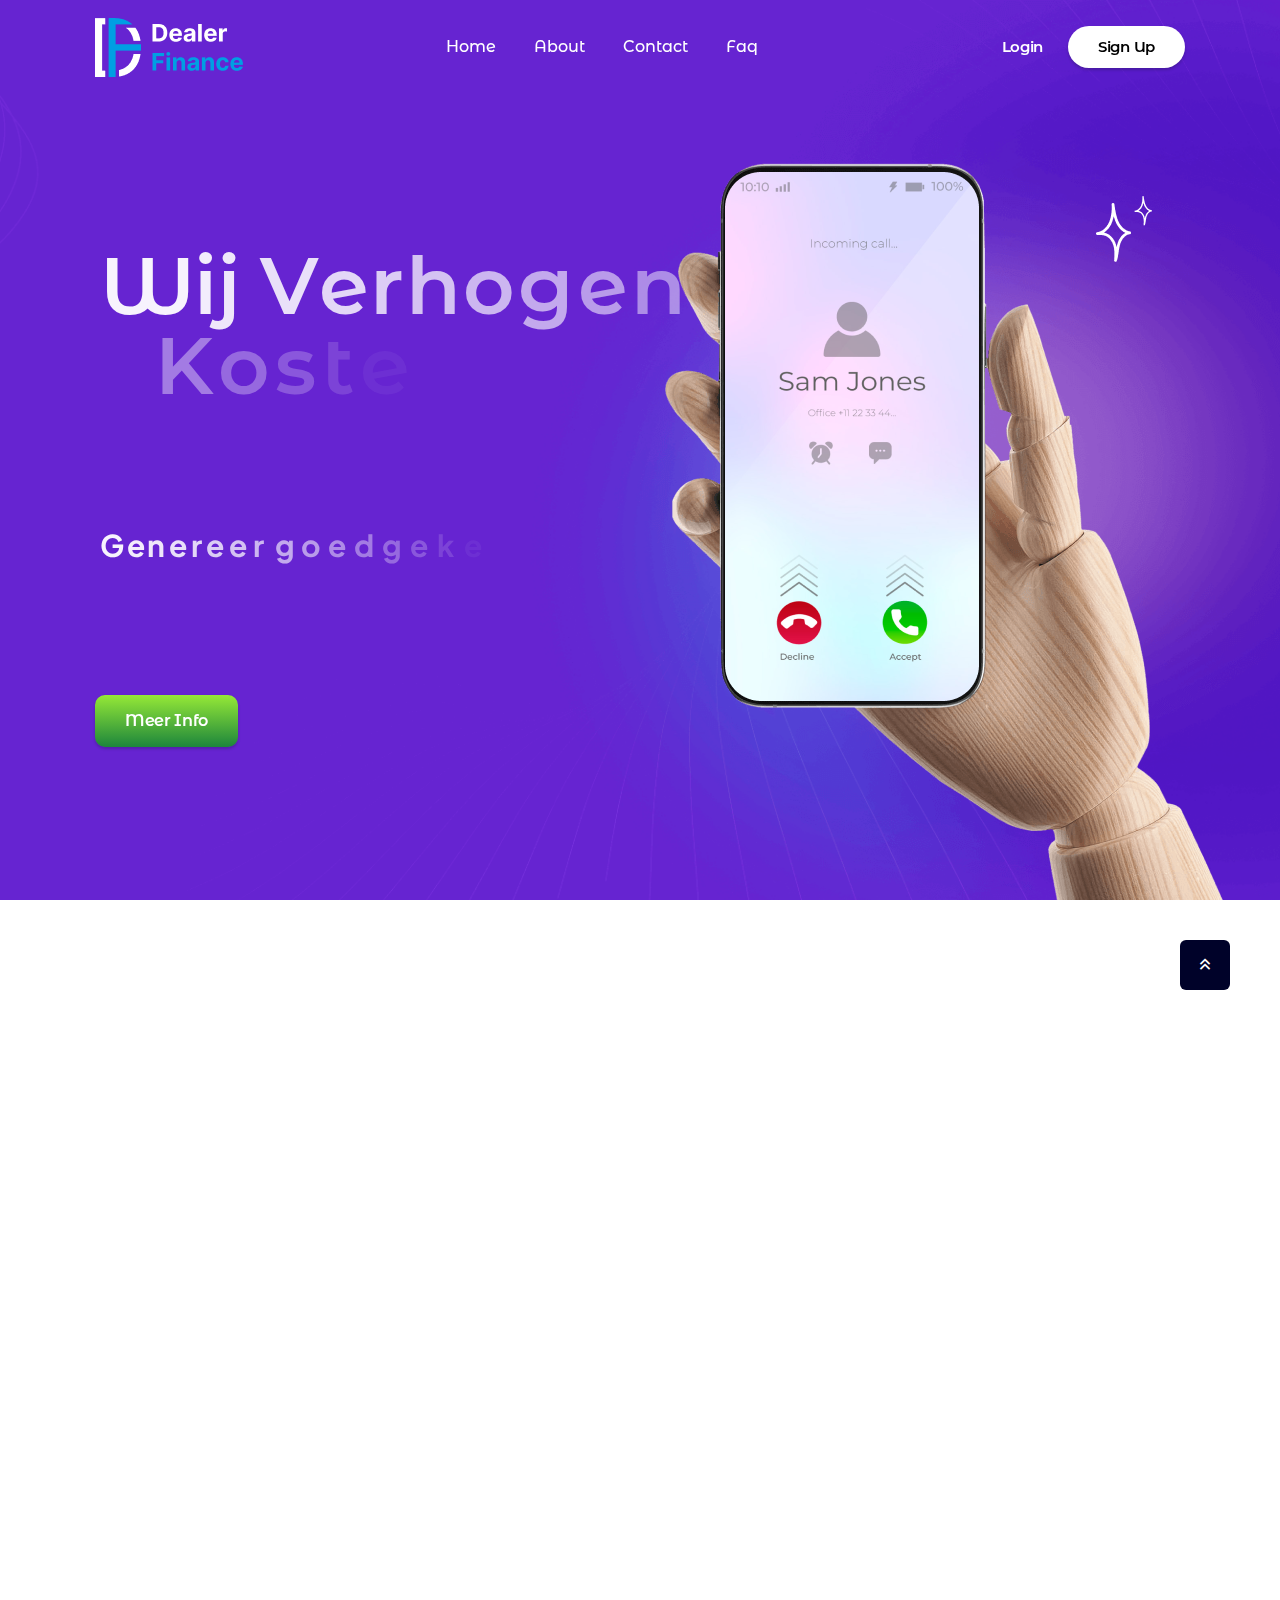
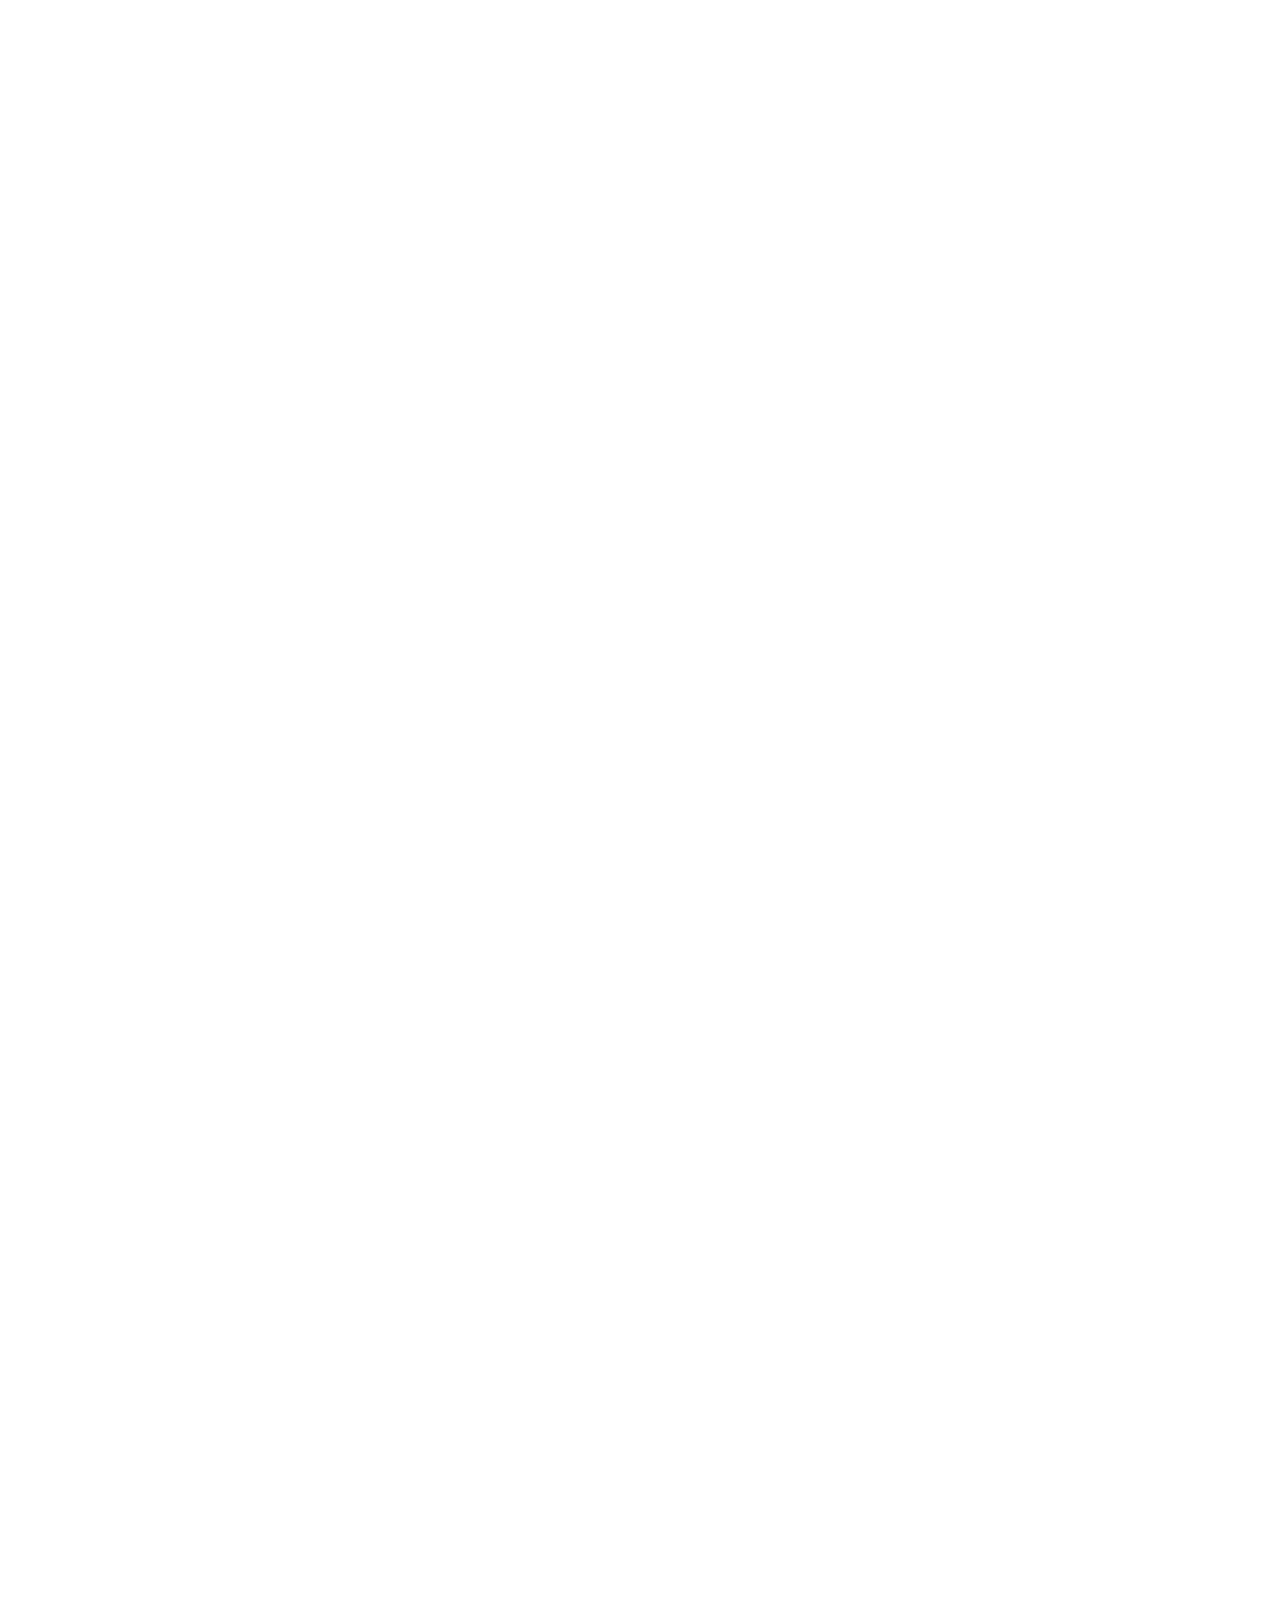
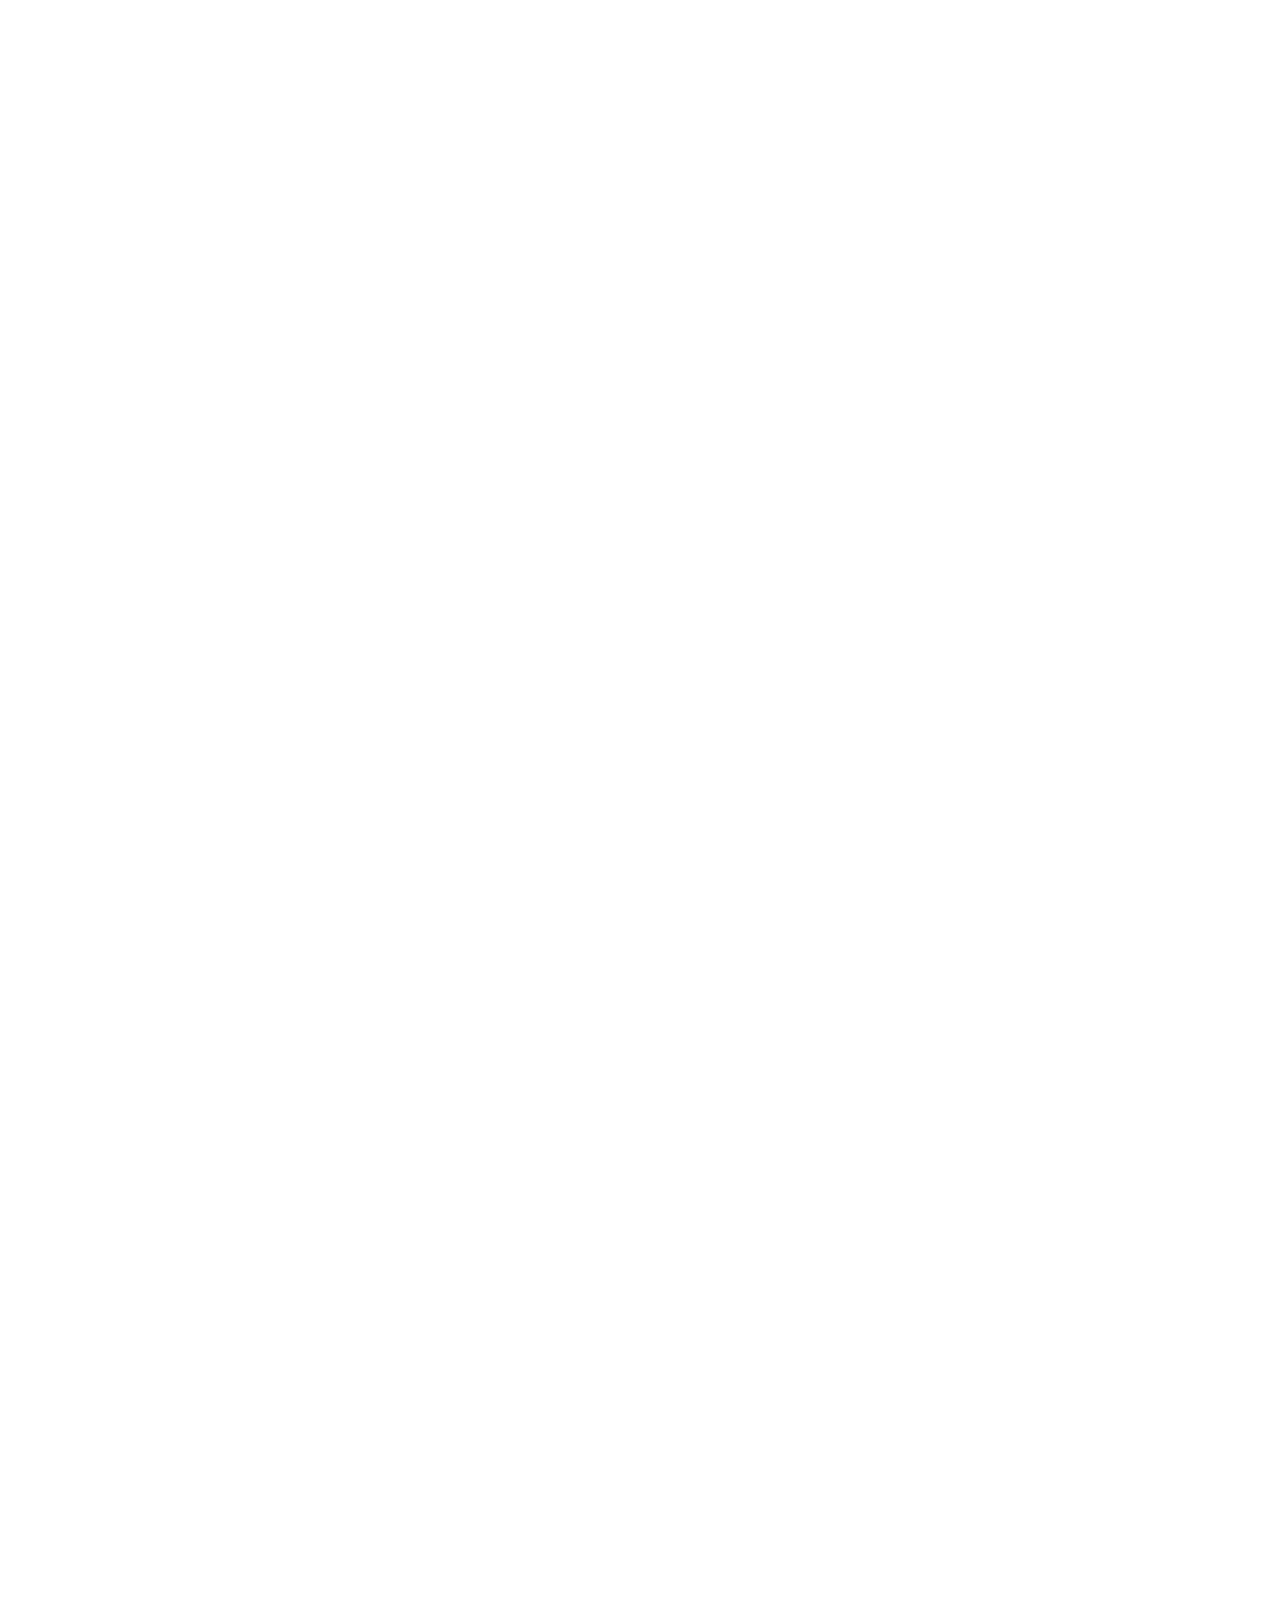
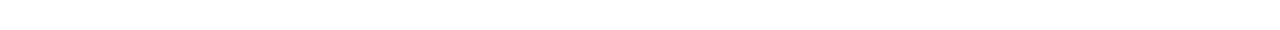
==== commit 2f545a42: "new change" ====
--- a/index.html
+++ b/index.html
@@ -188,7 +188,7 @@
             <!-- tp-hero-area-start -->
             <div class="tp-hero-2__area tp-hero-2__ptb tp-hero-2__plr z-index fix p-relative"
                data-background="assets/img/hero/hero-bg-2.png">
-               <div class="scroll-bg d-none d-sm-block">
+               <!-- <div class="scroll-bg d-none d-sm-block">
                   <img src="assets/img/hero/scroll-down.png" alt="">
                </div>
                <div class="tp-hero-2__mouse-scroll smooth d-none d-sm-block">
@@ -204,7 +204,7 @@
                         d="M2.0625 133.958C2.41561 133.237 3.42407 131.16 3.56794 130.842C3.9652 129.948 4.03834 129.444 4.05489 128.923C4.06249 128.505 4.01353 128.07 4.12522 127.291C4.19178 126.861 3.87842 126.464 3.44849 126.405C3.01856 126.345 2.62947 126.648 2.56291 127.077C2.47204 127.784 2.47586 128.238 2.48453 128.637C2.48792 129.095 2.47134 129.451 2.12998 130.203C1.96731 130.57 0.83986 132.515 0.507014 133.501C0.331505 134.015 0.368942 134.416 0.454587 134.597C0.576866 134.857 0.815639 135.113 1.20469 135.308C1.70511 135.556 2.55838 135.75 3.5093 135.988C4.40364 136.21 5.40968 136.481 6.2686 136.942C6.98849 137.334 7.59496 137.863 7.84287 138.677C7.96607 139.092 8.3949 139.33 8.81178 139.207C9.22866 139.084 9.47003 138.645 9.34683 138.23C8.99025 137 8.10724 136.153 7.01332 135.56C6.04391 135.035 4.91164 134.714 3.88939 134.463C3.27915 134.309 2.71001 134.182 2.27274 134.041C2.20216 134.019 2.13233 133.988 2.0625 133.958Z"
                         fill="none" />
                   </svg>
-               </div>
+               </div> -->
                <div class="container-fluid g-0">
                   <div class="row g-0 align-items-end">
                      <div class="col-xl-6 col-lg-6">
@@ -218,8 +218,7 @@
                               </h4>
                         </div>
                         <div style="margin-bottom: 50px;" class="tp-hero-2__btn">
-                           <a class="tp-btn-green wow tpfadeUp" data-wow-duration=".9s" data-wow-delay=".5s"
-                              href="#">Meer Info</a>
+                           <a class="tp-btn-green wow tpfadeUp" data-wow-duration=".9s" data-wow-delay=".5s" href="#">Meer Info</a>
                         </div>
                         <!-- <div class="tp-hero-2__user p-relative">
                            <h4 class="tp-char-animation-2">Over<span>5Ok+ Client</span> all over the world</h4>
@@ -263,30 +262,32 @@
             <!-- tp-hero-area-end -->
 
             <!-- tp-video-area-start -->
-            <div class="tp-vedio-area p-relative pt-120">
-               <div class="container-fluid">
-                  <div class="row justify-content-center">
-                     <div class="col-xl-10">
-                        <div class="tp-vedio-sction-box pb-70">
-                           <h4 class="tp-vedio-title">
-                              Wij leggen u graag in <br> 1 minuut uit hoe <b><span style="color: #0D3374;">Dealer</span> <span style="color: #009FE3;">Finance</span></b> uw <br> autobedrijf verbeterd!
-                           </h4>
-                        </div>
-                     </div>
-                  </div>
-                  <div class="row">
-                     <div class="col-12">
-                        <div class="tp-vedio-wrap">
-                           <a class="popup-video tp-cursor-point-area" href="https://www.youtube.com/watch?v=_RpLvsA1SNM">
-                              <video class="play-video" id="myVideo" autoplay loop>
-                                 <source src="https://html.hixstudio.net/videos/softec/softec-video.mp4" type="video/mp4">
-                              </video>
-                           </a>
-                        </div>
-                     </div>
-                  </div>
-               </div>
-            </div>
+            <section id="videosec">
+               <div class="tp-vedio-area p-relative pt-120">
+                  <div class="container-fluid">
+                     <div class="row justify-content-center">
+                        <div class="col-xl-10">
+                           <div class="tp-vedio-sction-box pb-70">
+                              <h4 class="tp-vedio-title">
+                                 Wij leggen u graag in <br> 1 minuut uit hoe <b><span style="color: #0D3374;">Dealer</span> <span style="color: #009FE3;">Finance</span></b> uw <br> service en omzet verhoogd!
+                              </h4>
+                           </div>
+                        </div>
+                     </div>
+                     <div class="row">
+                        <div class="col-12">
+                           <div class="tp-vedio-wrap">
+                              <a class="popup-video tp-cursor-point-area" href="https://www.youtube.com/watch?v=_RpLvsA1SNM">
+                                 <video class="play-video" id="myVideo" autoplay loop>
+                                    <source src="https://html.hixstudio.net/videos/softec/softec-video.mp4" type="video/mp4">
+                                 </video>
+                              </a>
+                           </div>
+                        </div>
+                     </div>
+                  </div>
+               </div>
+            </section>
             <!-- tp-video-area-end -->
 
             <!-- <div class="contact-form-area pb-120 mt-140">
@@ -470,7 +471,7 @@
                <div class="container">
                   <div class="row">
                      <div class="col-sm-6">
-                        <img src="assets/img/faq/va.png" alt="">
+                        <img style="border-radius: 10px;" src="assets/img/faq/cc.png" alt="">
                      </div>
                      <div class="col-sm-6">
                         <h1>Met Dealer Finance ben je 24/7 bereikbaar en wordt elke beller een lead.</h1>
@@ -493,7 +494,7 @@
                         <div class="tp-intigration-five-wrapper p-relative">
                            <div class="tp-intigration-five-section-box text-center">
                               <h3 class="tp-section-title-5 pb-10 text-black"><span>Integreer</span> <br>Makkelijk Met Bekende Portalen</h3>
-                              <p>Activeer DealerFinance in een paar klikken en verhoog uw omzet! </p>
+                              <p>Activeer DealerFinance in een paar klikken en verhoog uw service en omzet! </p>
                               <div class="tp-intigration-five-btn">
                                  <button id="openPopup" class="tp-btn-blue-lg purple-bg circle-effect-black">Probeer het uit </button>
                               </div>
@@ -1233,7 +1234,7 @@
                            <div class="tp-cta-content text-center">
                               <h3 class="tp-section-title-lg text-white">Bel Vrijblijvend Met Job! </h3>
                               <p>Job staat 24/7 klaar om uw omzet te verhogen! Laat uw klanten niet lopen.</p>
-                              <a class="tp-btn-green">Get Started Now</a>
+                              <a class="tp-btn-green">Bel Job!</a>
                            </div>
                         </div>
                      </div>
@@ -1473,33 +1474,6 @@
                         <div class="col-xl-4 col-lg-4 col-md-6 pb-30 z-index-3">
                            <div class="tp-footer__widget tp-footer__input-inner footer-widget-3 footer-col-3-4">
                               <h4 class="tp-footer__widget-title">Reach Out To Us</h4>
-                              <div class="tp-footer__input mb-35 p-relative">
-                                 <form action="#">
-                                    <input type="text" placeholder="Business email adress">
-                                    <span>
-                                       <svg width="18" height="16" viewBox="0 0 18 16" fill="none"
-                                             xmlns="http://www.w3.org/2000/svg">
-                                             <path
-                                                d="M13 14.6H5C2.6 14.6 1 13.4 1 10.6V5C1 2.2 2.6 1 5 1H13C15.4 1 17 2.2 17 5V10.6C17 13.4 15.4 14.6 13 14.6Z"
-                                                stroke="#5F6168" stroke-width="1.5" stroke-miterlimit="10" stroke-linecap="round"
-                                                stroke-linejoin="round" />
-                                             <path opacity="0.4"
-                                                d="M13 5.39993L10.496 7.39993C9.672 8.05593 8.32 8.05593 7.496 7.39993L5 5.39993"
-                                                stroke="#5F6168" stroke-width="1.5" stroke-miterlimit="10" stroke-linecap="round"
-                                                stroke-linejoin="round" />
-                                       </svg>
-                                    </span>
-                                    <button>
-                                       <svg width="14" height="14" viewBox="0 0 14 14" fill="none"
-                                             xmlns="http://www.w3.org/2000/svg">
-                                             <path d="M1.00098 7H13.001" stroke="currentColor" stroke-width="1.5"
-                                                stroke-linecap="round" stroke-linejoin="round" />
-                                             <path d="M7.00098 1L13.001 7L7.00098 13" stroke="currentColor" stroke-width="1.5"
-                                                stroke-linecap="round" stroke-linejoin="round" />
-                                       </svg>
-                                    </button>
-                                 </form>
-                              </div>
                               <div class="tp-footer__social-3">
                                  <h4>Social media</h4>
                                  <a href="#"><i class="fab fa-facebook-f"></i></a>
--- a/assets/css/style.css
+++ b/assets/css/style.css
@@ -4024,7 +4024,7 @@
 }
 .header-bottom__bdr {
   /* border-bottom: 1px solid rgba(255, 255, 255, 0.1); */
-  box-shadow: 0px 4px 10px rgba(3, 4, 28, 0.1);
+  /* box-shadow: 0px 4px 10px rgba(3, 4, 28, 0.1); */
 }
 @media only screen and (min-width: 768px) and (max-width: 991px), (max-width: 767px) {
   .header-bottom__bdr {
@@ -4771,19 +4771,34 @@
 }
 
 .tp-hero-2__ptb {
-  padding-top: 200px;
+  padding-top: 150px;
   background-position: center;
   background-repeat: no-repeat;
   background-size: cover;
 }
+.hdr-bg{
+  padding-top: 90px;
+}
 @media only screen and (min-width: 992px) and (max-width: 1199px) {
   .tp-hero-2__ptb {
     padding-top: 130px;
   }
+  .hdr-bg{
+    padding-top: 100px;
+  }
+  .white-logo, .black-logo{
+    width: 140px;
+  }
 }
 @media (max-width: 767px) {
   .tp-hero-2__ptb {
     padding-top: 150px;
+  }
+  .hdr-bg{
+    padding-top: 100px;
+  }
+  a.white-logo img, a.black-logo img{
+    max-width: 140px !important;
   }
 }
 .tp-hero-2__plr {
@@ -17223,7 +17238,7 @@
   align-items: start;
 }
 
-.story-section h1, .story-section p{
+.story-section p{
   margin-top: 30px;
 }
 
